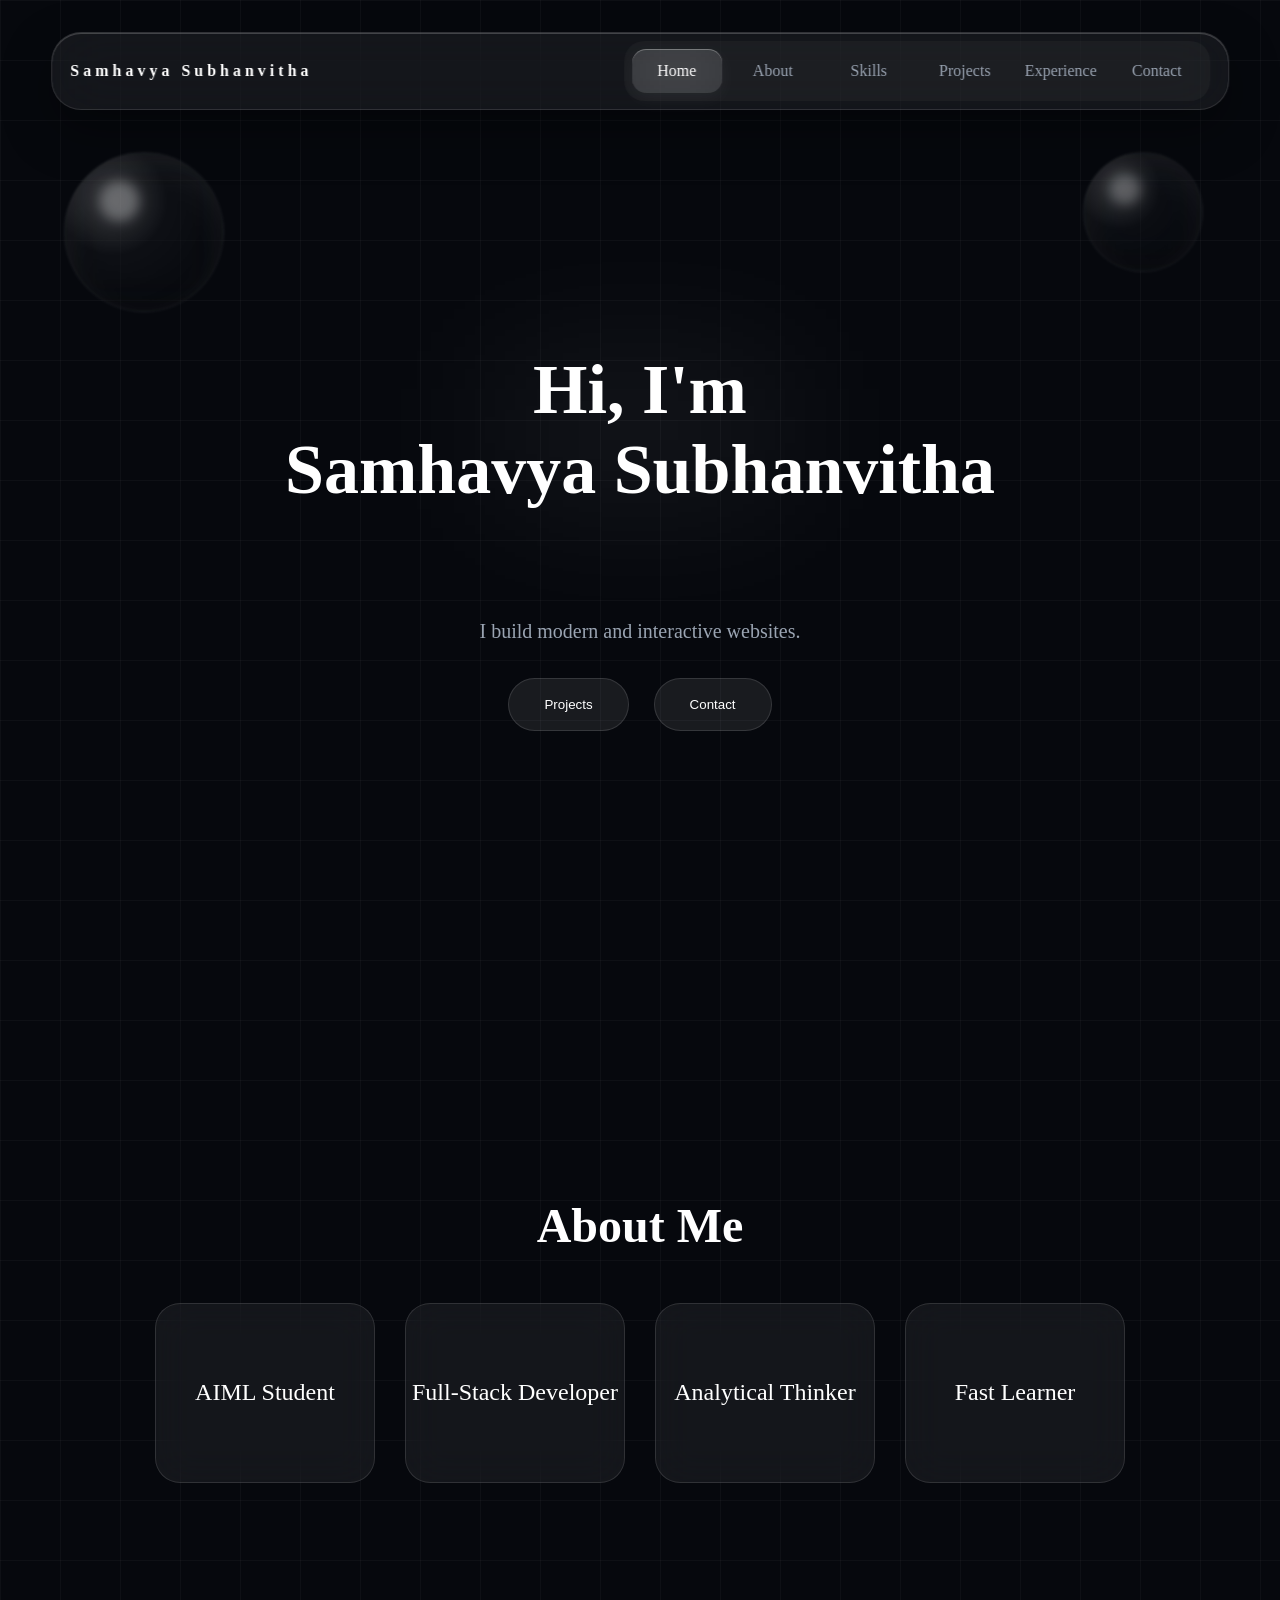
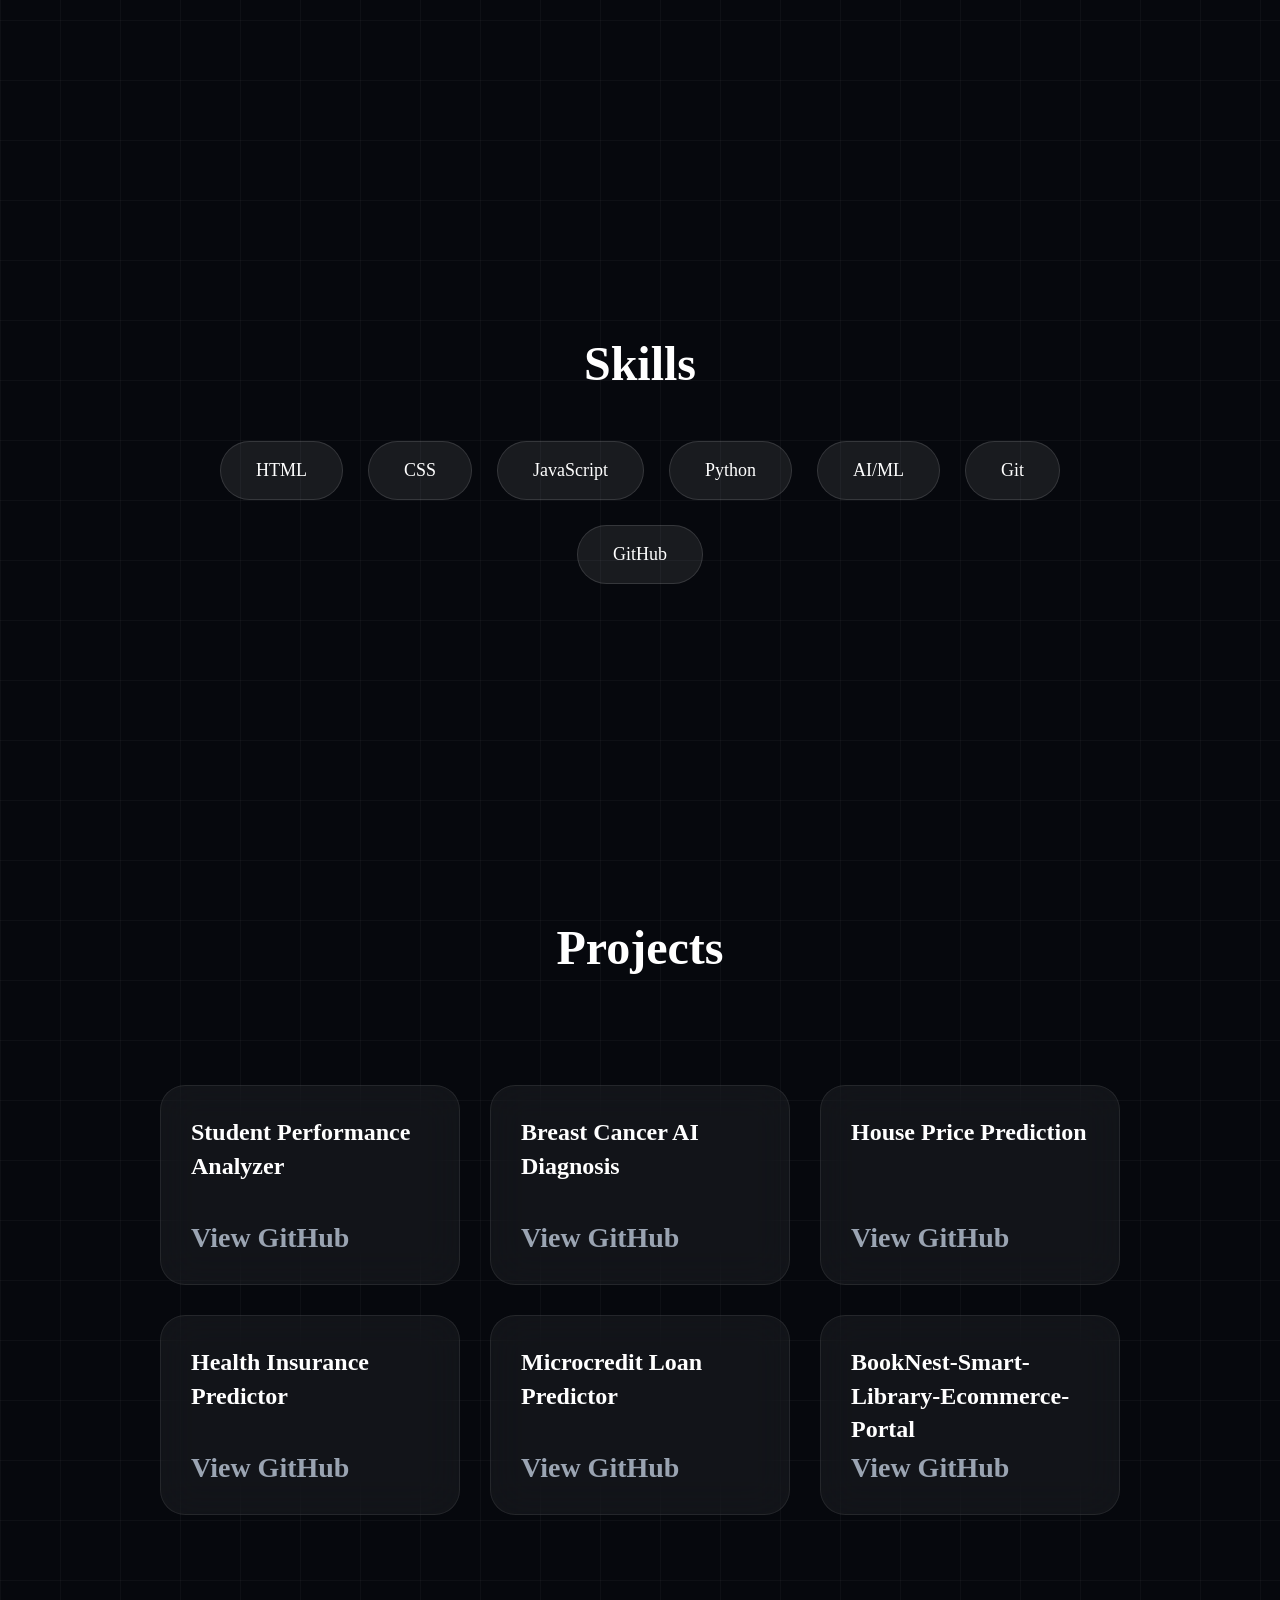
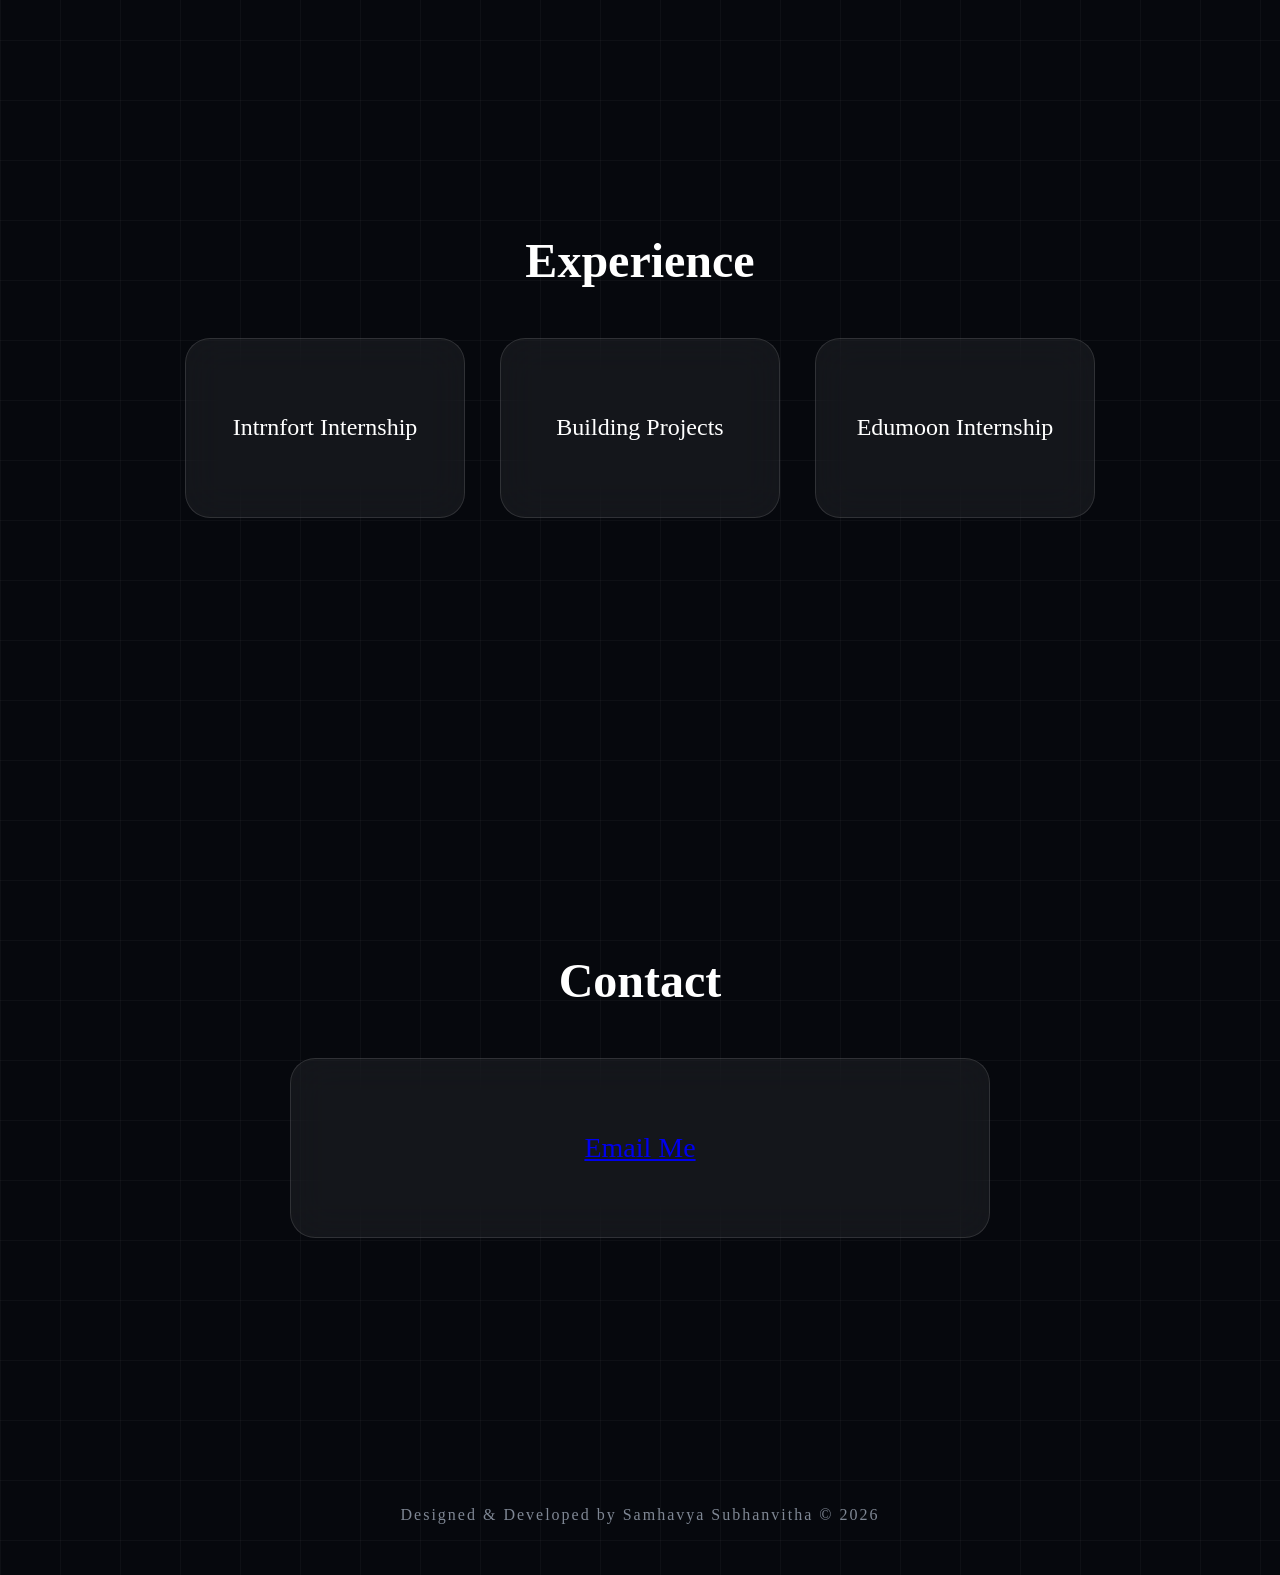
==== index.html @ cde7d488 "Add files via upload" ====
<!DOCTYPE html>
<html lang="en">
  
  <head>
    <meta charset="UTF-8">
    <meta name="viewport" content="width=device-width, initial-scale=1.0">
    <title>
      Samhavya Portfolio
    </title>
    <link href="https://fonts.googleapis.com/css2?family=Inter:wght@400;500;600;700&display=swap"
    rel="stylesheet">
    <link rel="stylesheet" href="style.css">
  </head>
  
  <body>
    <nav class="nav">
      <div class="logo">
        Samhavya Subhanvitha
      </div>
      <div class="nav-menu">
        <div class="indicator">
        </div>
        <a class="nav-item active" href="#home">
          Home
        </a>
        <a class="nav-item" href="#about">
          About
        </a>
        <a class="nav-item" href="#skills">
          Skills
        </a>
        <a class="nav-item" href="#projects">
          Projects
        </a>
        <a class="nav-item" href="#experience">
          Experience
        </a>
        <a class="nav-item" href="#contact">
          Contact
        </a>
      </div>
    </nav>
    <main>

<!--Home-->
      <section id="home" class="home">
        <div class="bubble bubble1">
        </div>
        <div class="bubble bubble2">
        </div>
        <div class="bubble bubble3">
        </div>
        <div class="hero">
          <h1>
            Hi, I'm
            <br>
            Samhavya Subhanvitha
          </h1>
          <h2 class="typing">
          </h2>
          <p>
            I build modern and interactive websites.
          </p>
          <div class="hero-buttons">
            <button id="projectBtn">
              <a href="projects.html" style="color: white; text-decoration: none;">Projects</a>
            </button>
            <button id="contactBtn">
              <a href="contact.html" style="color:white; text-decoration: none;">Contact</a>
            </button>
          </div>
        </div>
        <div class="hero-right">
        </div>
        </div>
      </section>

<!--About-->
      <section id="about">
          <h1>
            About Me
          </h1>
          <div class="about-container">
            <div class="glass-item about-box">
                AIML Student
            </div>
            <div class="glass-item about-box">
                Full-Stack Developer
            </div>
            <div class="glass-item about-box">
                Analytical Thinker
            </div>
            <div class="glass-item about-box">
                Fast Learner
            </div>
          </div>
        <div class="about-card">
        </div>
      </section>

<!--Skills-->
      <section id="skills">
        <h1>
          Skills
        </h1>
        <div class="skills-box">
          <div class="skill">
            HTML
          </div>
          <div class="skill">
            CSS
          </div>
          <div class="skill">
            JavaScript
          </div>
          <div class="skill">
            Python
          </div>
          <div class="skill">
            AI/ML
          </div>
          <div class="skill">
            Git
          </div>
          <div class="skill">
            GitHub
          </div>
        </div>
      </section>

<!--Projects-->
      <section id="projects">
        <h1>Projects</h1>
        <div class="project-container">
          <div class="project-card">
            <h3> Student Performance Analyzer</h3>
            <a href="https://github.com/SamhavyaSubhanvitha/Student_Performance_Analyzer" target="_blank">View GitHub </a>
          </div>
          <div class="project-card">
            <h3> Breast Cancer AI Diagnosis</h3>
            <a href="https://github.com/SamhavyaSubhanvitha/breast-cancer-ai-diagnosis" target="_blank">View GitHub </a>
          </div>
          <div class="project-card">
            <h3> House Price Prediction</h3>
            <a href="https://github.com/SamhavyaSubhanvitha/House-price-prediction" target="_blank">View GitHub </a>
          </div>
          <div class="project-card">
            <h3> Health Insurance Predictor</h3>
            <a href="https://github.com/SamhavyaSubhanvitha/health_inurance_predictor" target="_blank">View GitHub </a>
          </div>
          <div class="project-card">
            <h3> Microcredit Loan Predictor</h3>
            <a href="https://github.com/SamhavyaSubhanvitha/Microcredit-Loan-Repayment-Prediction-Using-Machine-Learning" target="_blank">View GitHub </a>
          </div>
          <div class="project-card">
            <h3> BookNest-Smart-Library-Ecommerce-Portal</h3>
            <a href="https://github.com/SamhavyaSubhanvitha/BookNest-Smart-Library-Ecommerce-Portal" target="_blank">View GitHub</a>
          </div>
        </div>
      </section>

<!--Experience-->
      <section id="experience">
        <h1>
          Experience
        </h1>
        <div class="experience-container">
          <div class="glass-item exp-card">
            Intrnfort Internship
          </div>
          <div class="glass-item exp-card">
            Building Projects
          </div>
          <div class="glass-item exp-card">
            Edumoon Internship
          </div>
        </div>
      </section>

<!--Contact-->
      <section id="contact">
        <h1>
          Contact
        </h1>
        <div class="glass-item contact-card">
            <a href="mailto:samhavya10@gmail.com">Email Me</a>
        </div>
        </section>

<!--Footer-->
        <footer>
          <p>
            Designed & Developed by Samhavya Subhanvitha © 2026
          </p>
        </footer>
    </main>
    <script src="auth.js">
    </script>
  </body>

</html>
---- style.css ----
* {
  margin:0;
  padding:0;
  box-sizing:border-box;
}
:root {
  --bg:#06080d;
  --glass:rgba(255,255,255,.08);
  --glass-border:rgba(255,255,255,.14);
  --text:#ffffff;
  --muted:#9aa4b2;
}
body {
  background:linear-gradient(
rgba(255,255,255,.03) 1px,transparent 1px
),linear-gradient(
90deg,rgba(255,255,255,.03) 1px,transparent 1px
),#06080d;
  background-size:60px 60px;
  padding-top: 80px;
}
.home {
  min-height:100vh;
  display:flex;
  flex-direction:column;
  justify-content:center;
  align-items:center;
  padding-top:120px;
}
/* =========================
   FLOATING WATER BUBBLES
========================= */

.bubble {
  position:absolute;
  opacity:55;
  border-radius:50%;
  filter:blur(1px);
  backdrop-filter:blur(20px);
  background:radial-gradient(
        circle at 30% 30%,rgba(255,255,255,.45),rgba(255,255,255,.08) 35%,rgba(255,255,255,.03) 70%
    );
  border:1px solid rgba(255,255,255,.15);
  box-shadow:inset 0 10px 30px rgba(255,255,255,.15),inset 0 -10px 20px rgba(0,0,0,.35),0 0 50px rgba(255,255,255,.03);
}
.bubble::before {
  content:"";
  position:absolute;
  width:25%;
  height:25%;
  top:18%;
  left:22%;
  border-radius:50%;
  background:rgba(255,255,255,.8);
  filter:blur(6px);
}
.bubble1 {
  width:160px;
  height:160px;
  top:8%;
  left:5%;
  opacity:.45;
}
.bubble2 {
  width:120px;
  height:120px;
  top:8%;
  right:6%;
  opacity:.4;
}
.bubble3 {
  display:none;
}
@keyframes float1 {
  0%,100% {
  transform:translate(0,0) scale(1);
}
25% {
  transform:translate(80px,-40px) scale(1.08);
}
50% {
  transform:translate(40px,70px) scale(.95);
}
75% {
  transform:translate(-30px,20px) scale(1.05);
}
}@keyframes float2 {
  0%,100% {
  transform:translate(0,0) scale(1);
}
40% {
  transform:translate(-60px,50px) scale(1.1);
}
70% {
  transform:translate(-10px,-40px) scale(.92);
}
}@keyframes float3 {
  0%,100% {
  transform:translate(-50%,0) scale(1);
}
30% {
  transform:translate(-45%,40px) scale(1.06);
}
60% {
  transform:translate(-55%,-30px) scale(.95);
}
90% {
  transform:translate(-48%,20px) scale(1.08);
}
}/* =========================
      NAVBAR
========================= */

.nav {
  position:fixed;
  top:32px;
  left:50%;
  transform:translateX(-50%);
  width:min(1200px,92vw);
  height:78px;
  display:flex;
  align-items:center;
  justify-content:space-between;
  padding:0 18px;
  border-radius:30px;
  background:rgba(255,255,255,.06);
  backdrop-filter:blur(30px);
  border:1px solid rgba(255,255,255,.12);
  box-shadow:inset 0 1px 0 rgba(255,255,255,.2),0 20px 50px rgba(0,0,0,.35);
  z-index:1000;
}
.logo {
  color:white;
  font-weight:700;
  letter-spacing:4px;
}
.nav-menu {
  position:relative;
  display:flex;
  gap:6px;
  padding:8px;
  border-radius:20px;
  background:rgba(255,255,255,.03);
}
.indicator {
  position:absolute;
  left:8px;
  top:8px;
  width:90px;
  height:44px;
  border-radius:14px;
  background:rgba(255,255,255,.12);
  backdrop-filter:blur(30px);
  transition:all .55s cubic-bezier(.22,1,.36,1);
  box-shadow:inset 0 1px 0 rgba(255,255,255,.3),0 5px 20px rgba(255,255,255,.05);
}
.nav-item {
  width:90px;
  height:44px;
  position:relative;
  z-index:2;
  color:var(--muted);
  text-decoration:none;
  display:flex;
  justify-content:center;
  align-items:center;
  border-radius:14px;
  transition:.35s cubic-bezier(.22,1,.36,1);
}
.nav-item:hover {
  color:white;
  transform:translateY(-3px);
}
.nav-item.active {
  color:white;
}
.cta {
  height:50px;
  padding:0 22px;
  border:none;
  border-radius:14px;
  color:white;
  cursor:pointer;
  background:rgba(255,255,255,.08);
  border:1px solid rgba(255,255,255,.15);
  backdrop-filter:blur(20px);
  transition:.35s;
}
.cta:hover {
  transform:translateY(-3px);
  background:rgba(255,255,255,.15);
}
html {
  scroll-behavior:smooth;
}
main {
  width:100%;
}
section {
  min-height:80vh;
  padding:100px;
  display:flex;
  flex-direction:column;
  justify-content:center;
  align-items:center;
}
section h1 {
  font-size:48px;
  color:white;
  margin-bottom:50px;
}
.skills-box {
  display:flex;
  justify-content:center;
  flex-wrap:wrap;
  gap:25px;
  width:900px;
}
.skill {
  padding:18px 35px;
  background:rgba(255,255,255,.08);
  border:1px solid rgba(255,255,255,.12);
  border-radius:50px;
  color:white;
  font-size:18px;
  cursor:pointer;
  transition:.3s;
}
.skill:hover {
  transform:translateY(-8px);
  background:rgba(255,255,255,.12);
}
.hidden {
  opacity:0;
  transform:translateY(80px);
  transition:all .8s ease;
}
.show {
  opacity:1;
  transform:translateY(0);
}
.hero {
  width:100%;
  display:flex;
  flex-direction:column;
  justify-content:center;
  align-items:center;
  text-align:center;
  z-index:5;
}
.hero h1 {
  font-size:70px;
  font-weight:800;
  color:white;
  position:relative;
  display:inline-block;
}
.hero h1::after {
  content:"";
  position:absolute;
  width:300px;
  height:120px;
  background:rgba(255,255,255,.08);
  filter:blur(80px);
  top:20px;
  left:50%;
  transform:translateX(-50%);
  z-index:-1;
}
.hero h2 {
  margin:30px 0 10px;
  font-size:28px;
  color:#cfd6de;
}
.hero p {
  font-size:20px;
  margin-top:20px;
  color:#9aa4b2;
}
.hero-buttons {
  display:flex;
  gap:25px;
  margin-top:35px;
}
.hero-buttons button {
  padding:18px 35px;
  border:none;
  border-radius:50px;
  background:rgba(255,255,255,.08);
  border:1px solid rgba(255,255,255,.12);
  color:white;
  cursor:pointer;
  transition:.3s;
}
.hero-buttons button:hover {
  transform:translateY(-5px);
  background:rgba(255,255,255,.12);
}
.project-box {
  display:flex;
  justify-content:center;
  gap:35px;
}
.timeline {
  display:flex;
  gap:25px;
}
.timeline-item {
  width:300px;
  padding:35px;
  background:rgba(255,255,255,.06);
  border-radius:30px;
  color:white;
}
.glass-item {
  background:rgba(255,255,255,.06);
  border:1px solid rgba(255,255,255,.12);
  border-radius:25px;
  backdrop-filter:blur(20px);
  transition:all .35s ease;
  cursor:pointer;
  gap: 30px;
}
.glass-item:hover {
  transform:translateY(-10px);
  background:rgba(255,255,255,.1);
  box-shadow:0 15px 35px rgba(255,255,255,.08);
}
.about-container {
  display:flex;
  gap:30px;
  justify-content:center;
  flex-wrap:wrap;
}
.about-box {
  width:220px;
  height:180px;
  display:flex;
  justify-content:center;
  align-items:center;
  font-size:24px;
  color:white;
}
.project-container {
  display:flex;
  gap:30px;
  justify-content:center;
  flex-wrap: wrap;
  margin-top: 60px;
}
.project-card {
  width:300px;
  height:200px;
  padding: 30px;
  border-radius: 25px;
  background:rgba(255,255,255,.05);
  border:1px solid rgba(255,255,255,.08);
  backdrop-filter:blur(20px);
  display:flex;
  justify-content:space-between;
  flex-direction: column;
  transition: .3s;
  font-size:28px;
  color:white;
}
.project-card:hover{
  transform: translateY(-10px);
  background:rgba(255,255,255,.08);
  box-shadow:0 15px 30px rgba(255,255,255,.08);
}
.project-card h3{
  font-size:24px;
  color:white;
  line-height:1.4;
}
.project-card a{
  text-decoration:none;
  color:#9aa4b2;
  font-weight:600;
}
.project-card a:hover{
  color:white;
}
.experience-container {
  display:flex;
  gap:35px;
  justify-content:center;
}
.exp-card {
  width:280px;
  height:180px;
  display:flex;
  justify-content:center;
  align-items:center;
  font-size:24px;
  color:white;
}
.contact-card {
  width:700px;
  height:180px;
  display:flex;
  justify-content:center;
  align-items:center;
  font-size:28px;
  color:white;
  gap: 30px;
}
footer {
  height:120px;
  display:flex;
  justify-content:center;
  align-items:center;
}
footer p {
  color:#7f8794;
  font-size:16px;
  letter-spacing:2px;
}
.about-card,.project-card,.exp-card {
  transition:.4s ease;
}
.about-card:hover,.project-card:hover,.exp-card:hover {
  transform:translateY(-12px);
  box-shadow:0 0 30px rgba(255,255,255,.15);
}
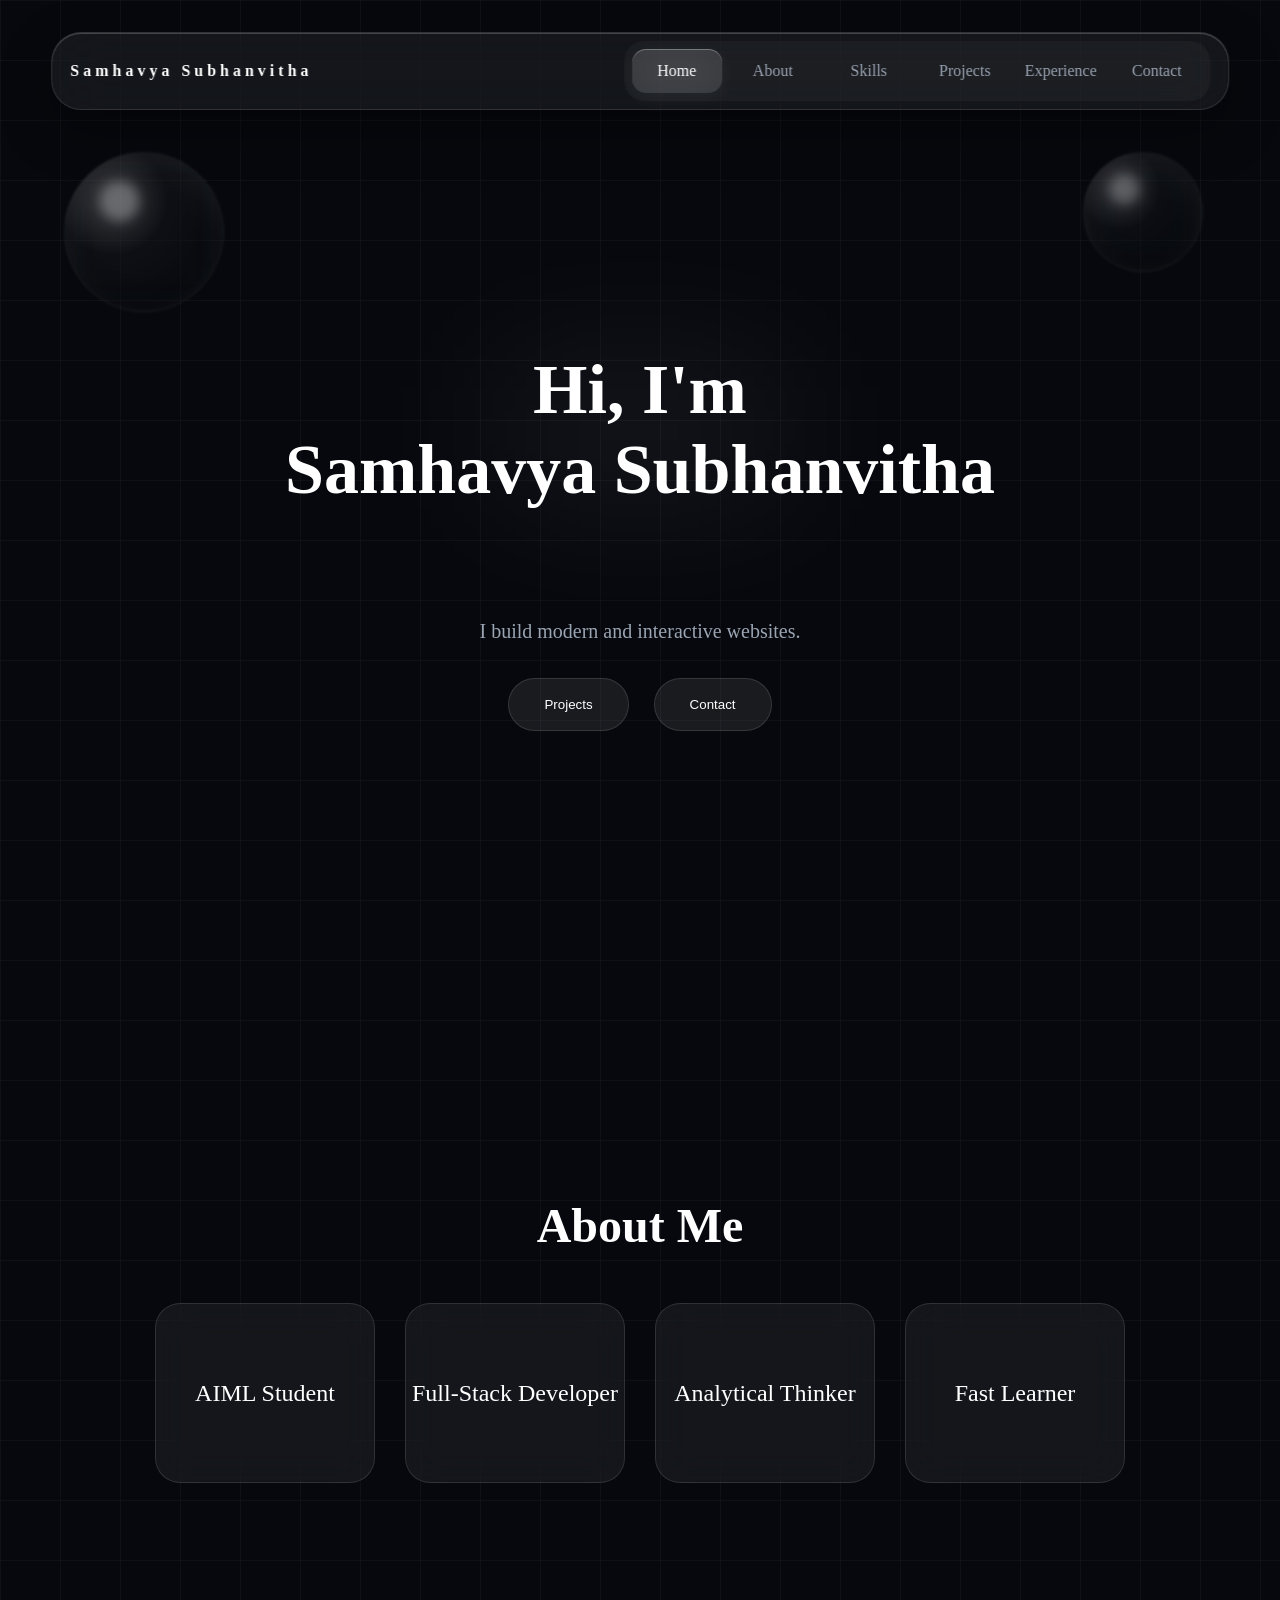
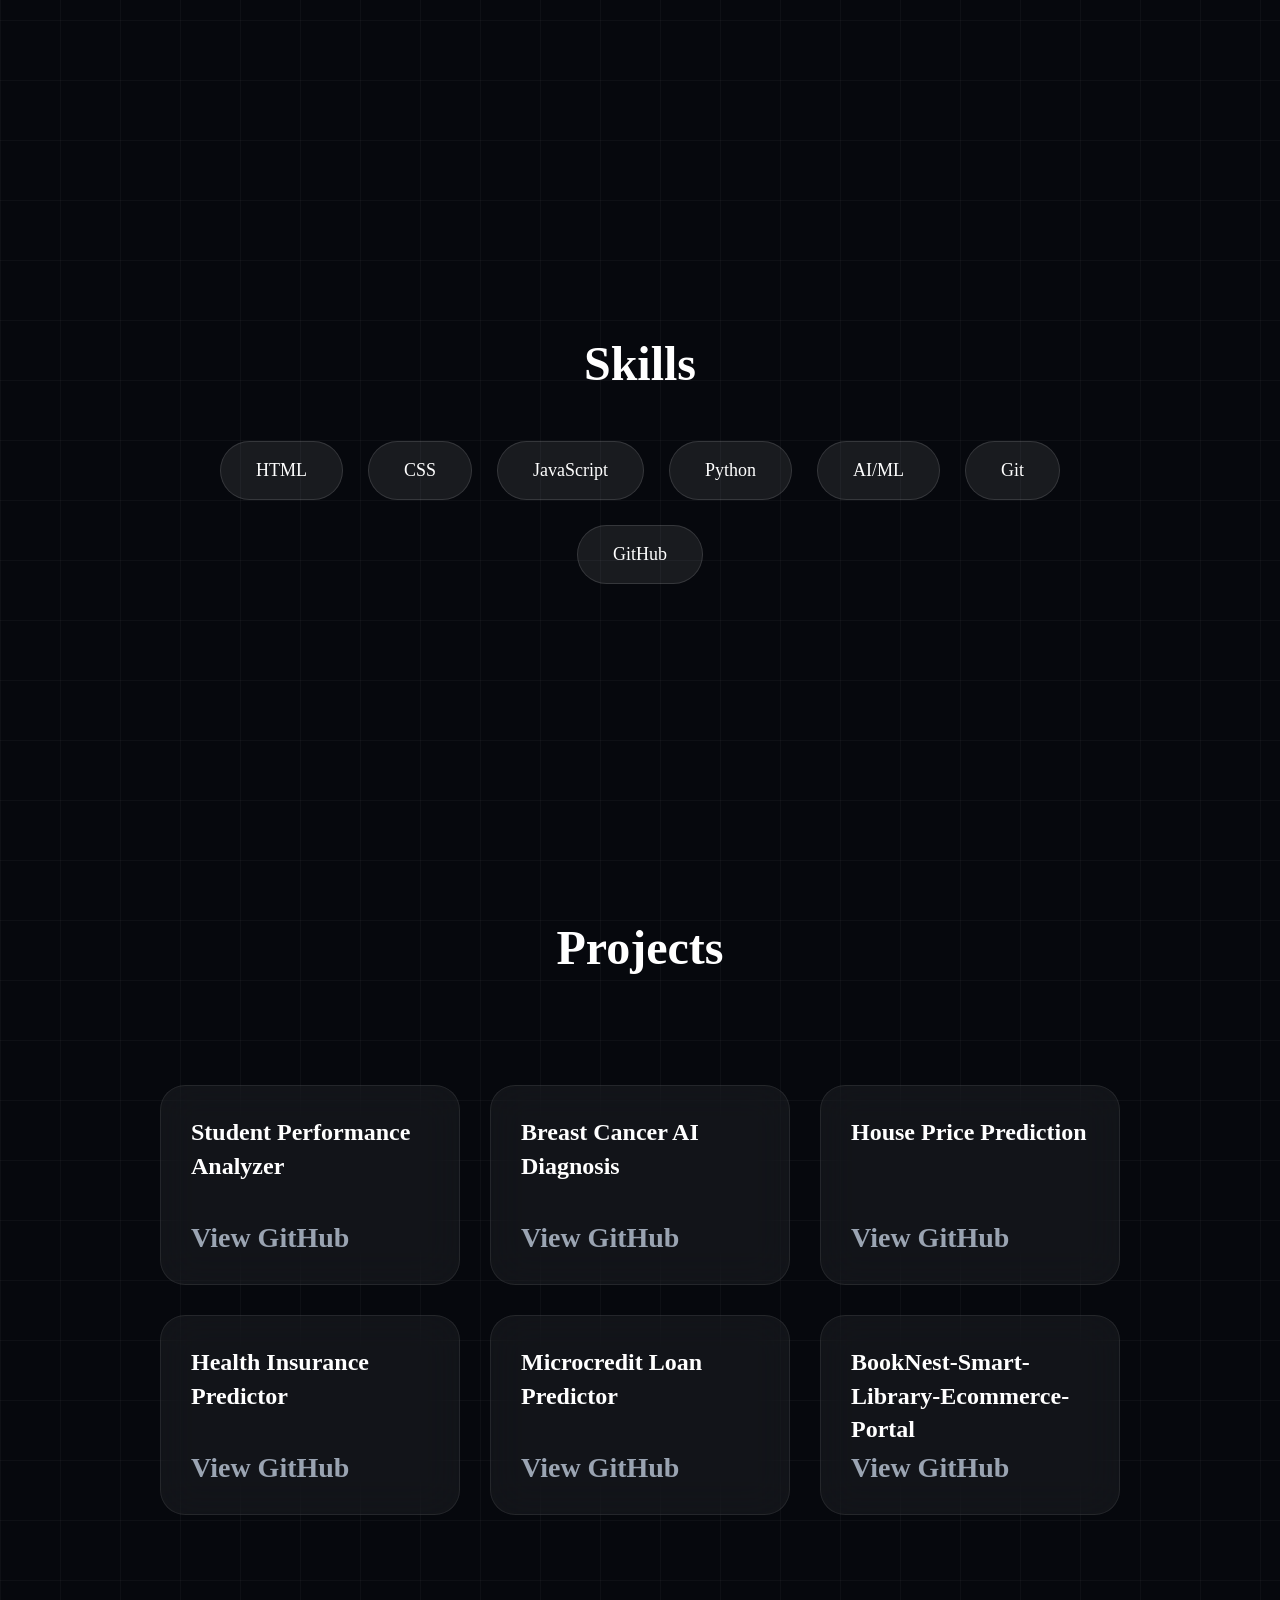
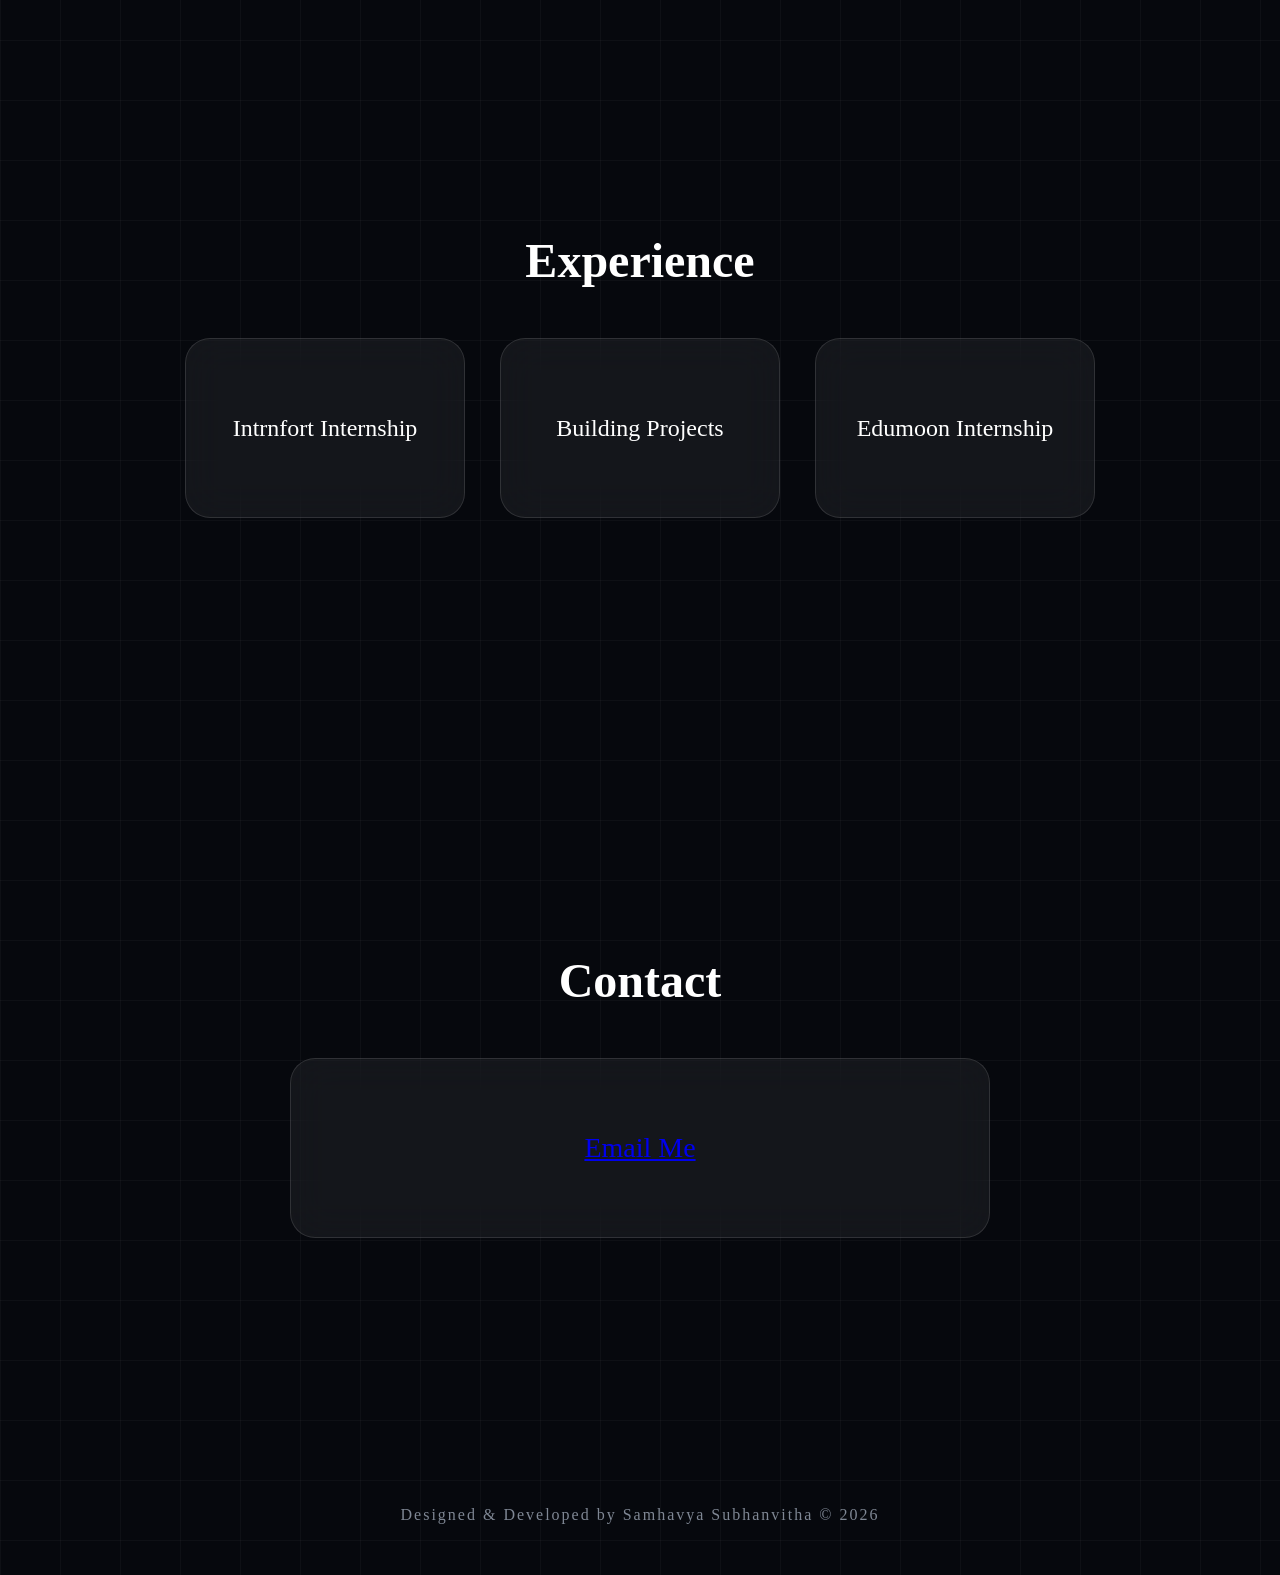
==== commit 749d804a: "Fix HTML formatting and update content" ====
--- a/index.html
+++ b/index.html
@@ -63,10 +63,10 @@
           </p>
           <div class="hero-buttons">
             <button id="projectBtn">
-              <a href="projects.html" style="color: white; text-decoration: none;">Projects</a>
+              <a href="#projects" style="color: white; text-decoration: none;">Projects</a>
             </button>
             <button id="contactBtn">
-              <a href="contact.html" style="color:white; text-decoration: none;">Contact</a>
+              <a href="#contact" style="color:white; text-decoration: none;">Contact</a>
             </button>
           </div>
         </div>
@@ -198,4 +198,4 @@
     </script>
   </body>
 
-</html>+</html>
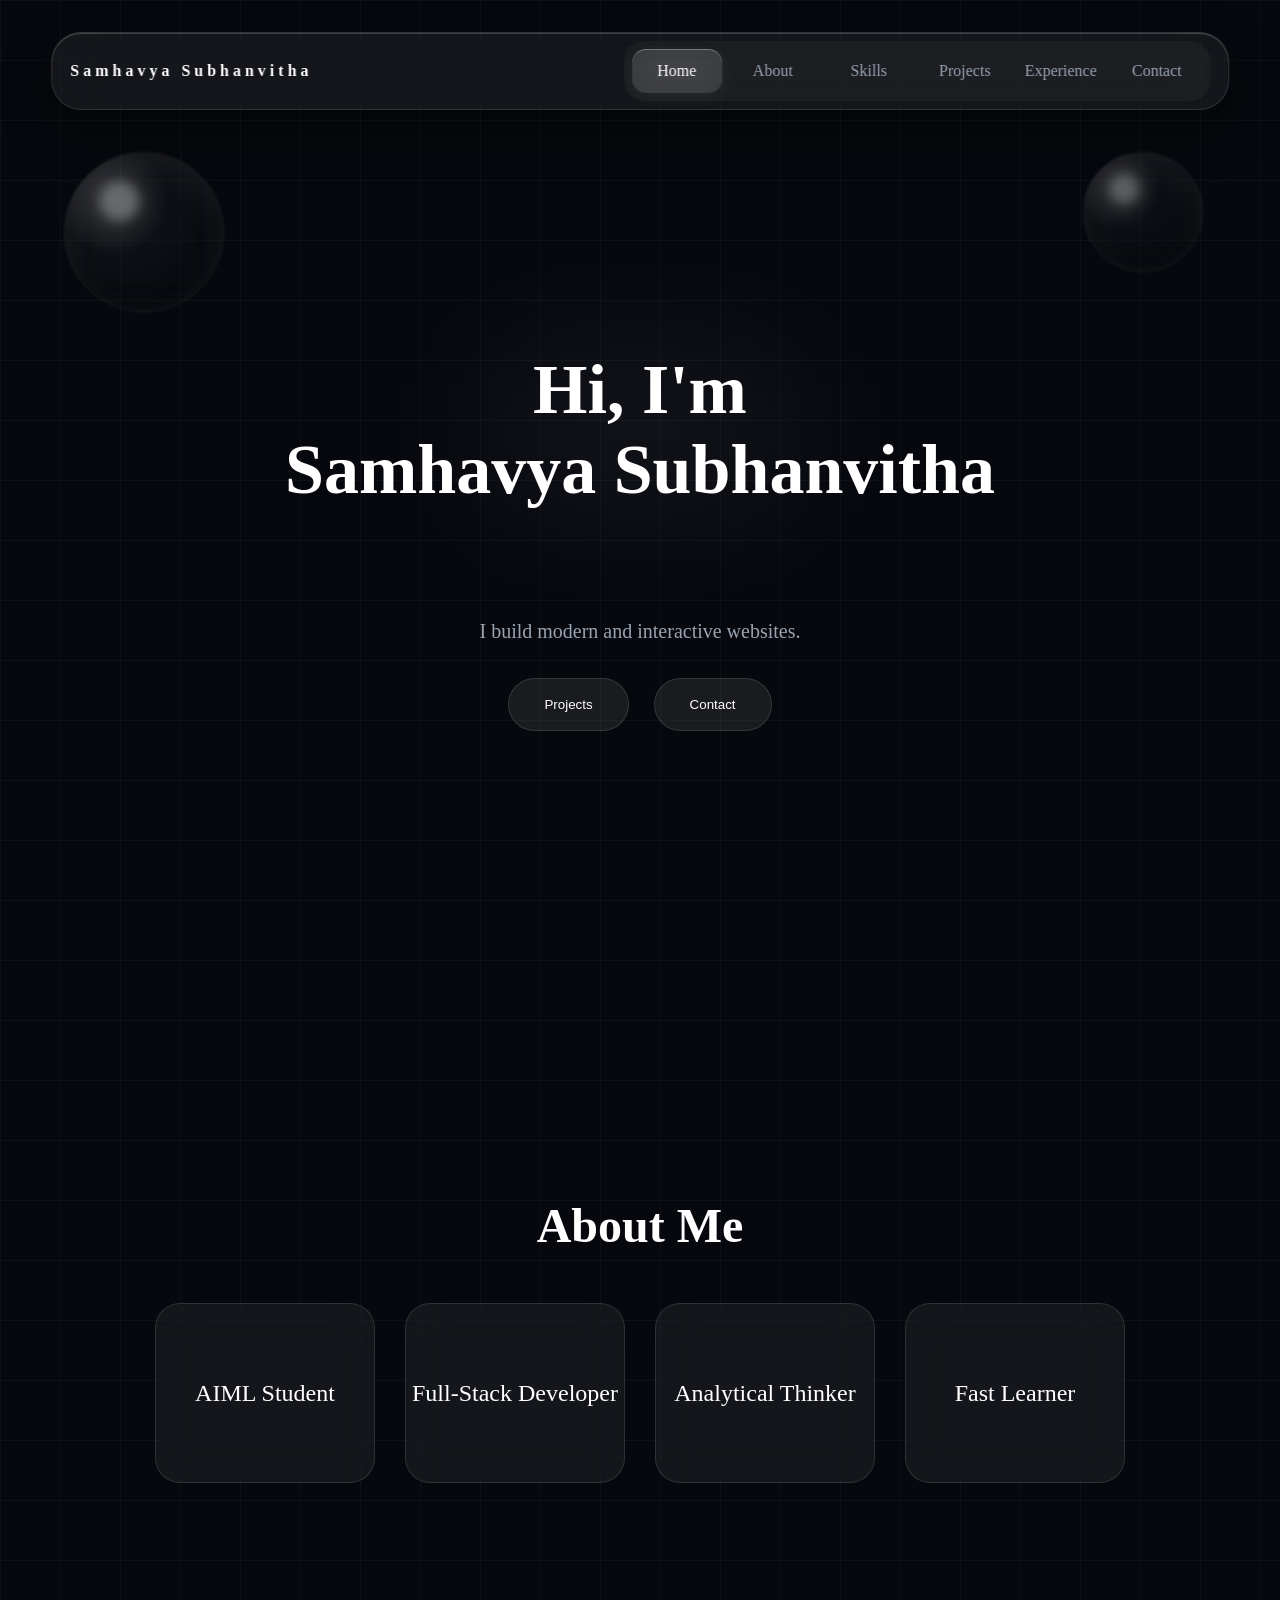
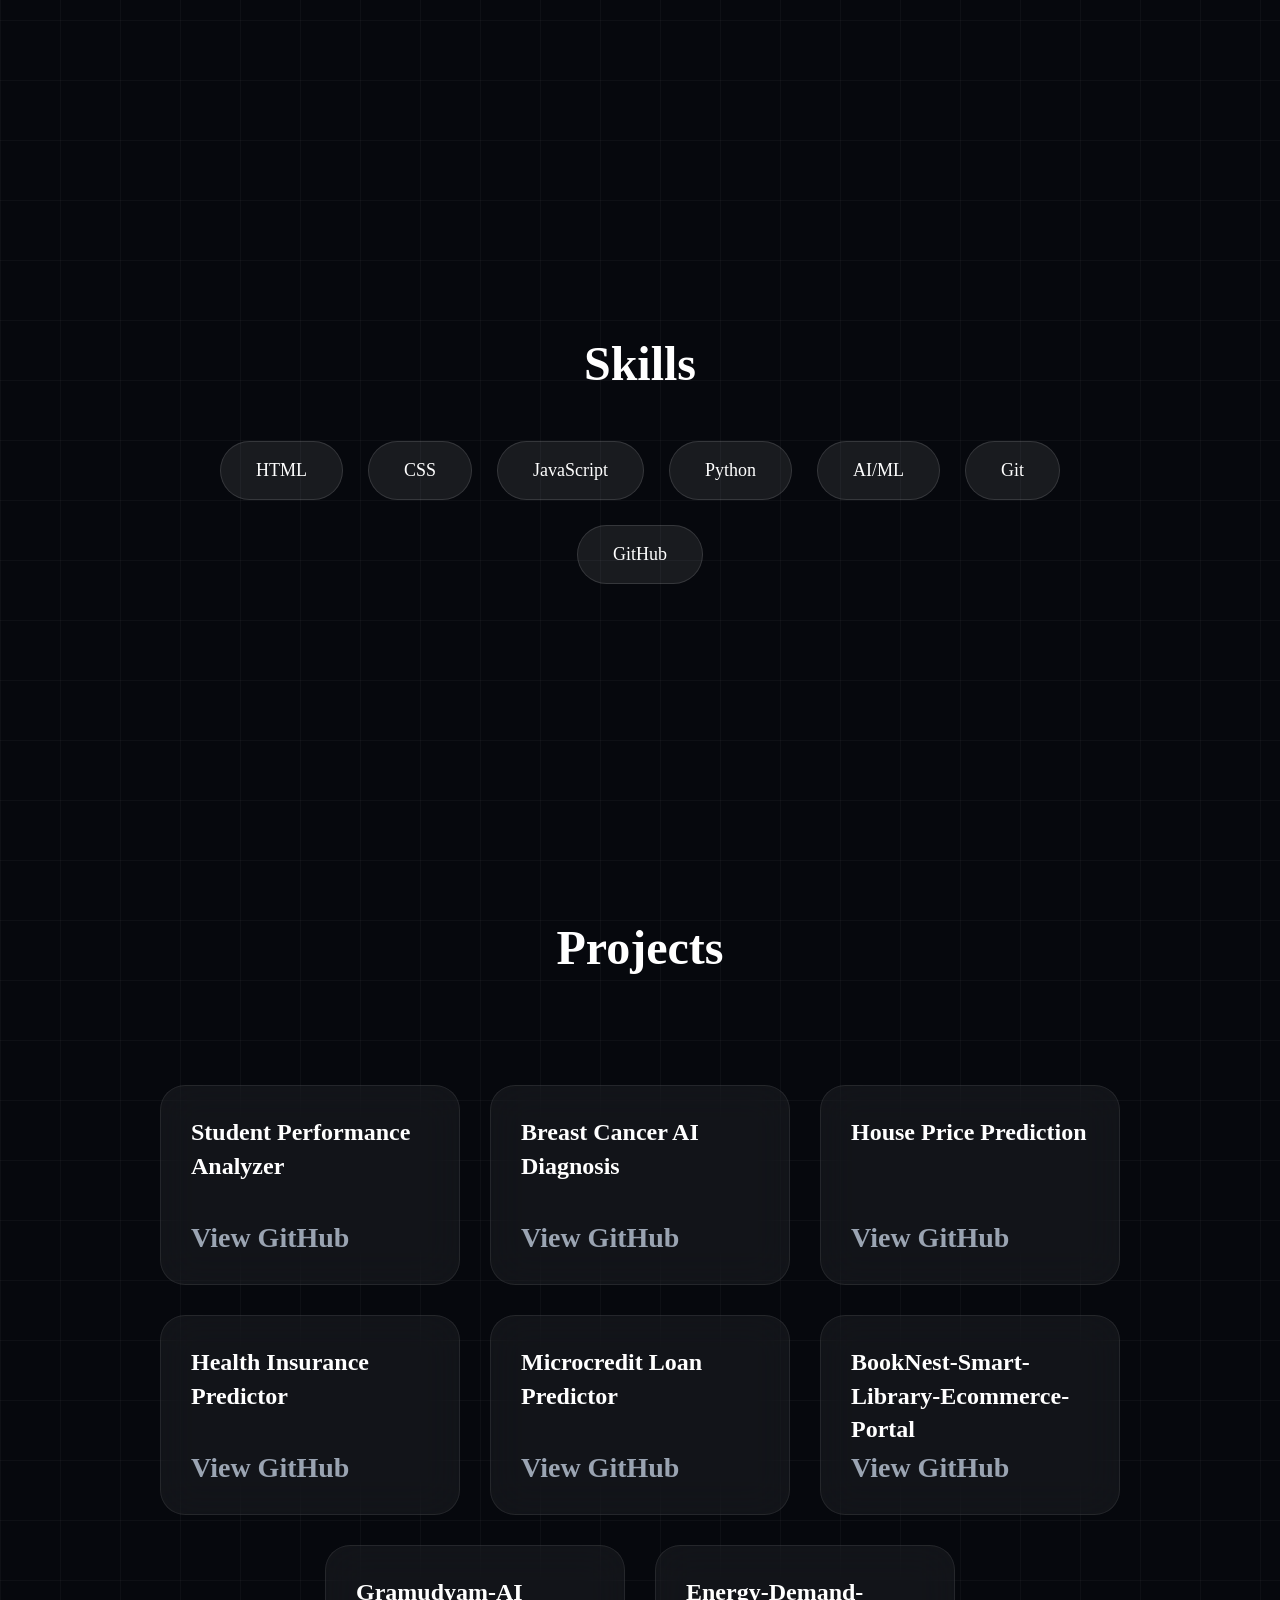
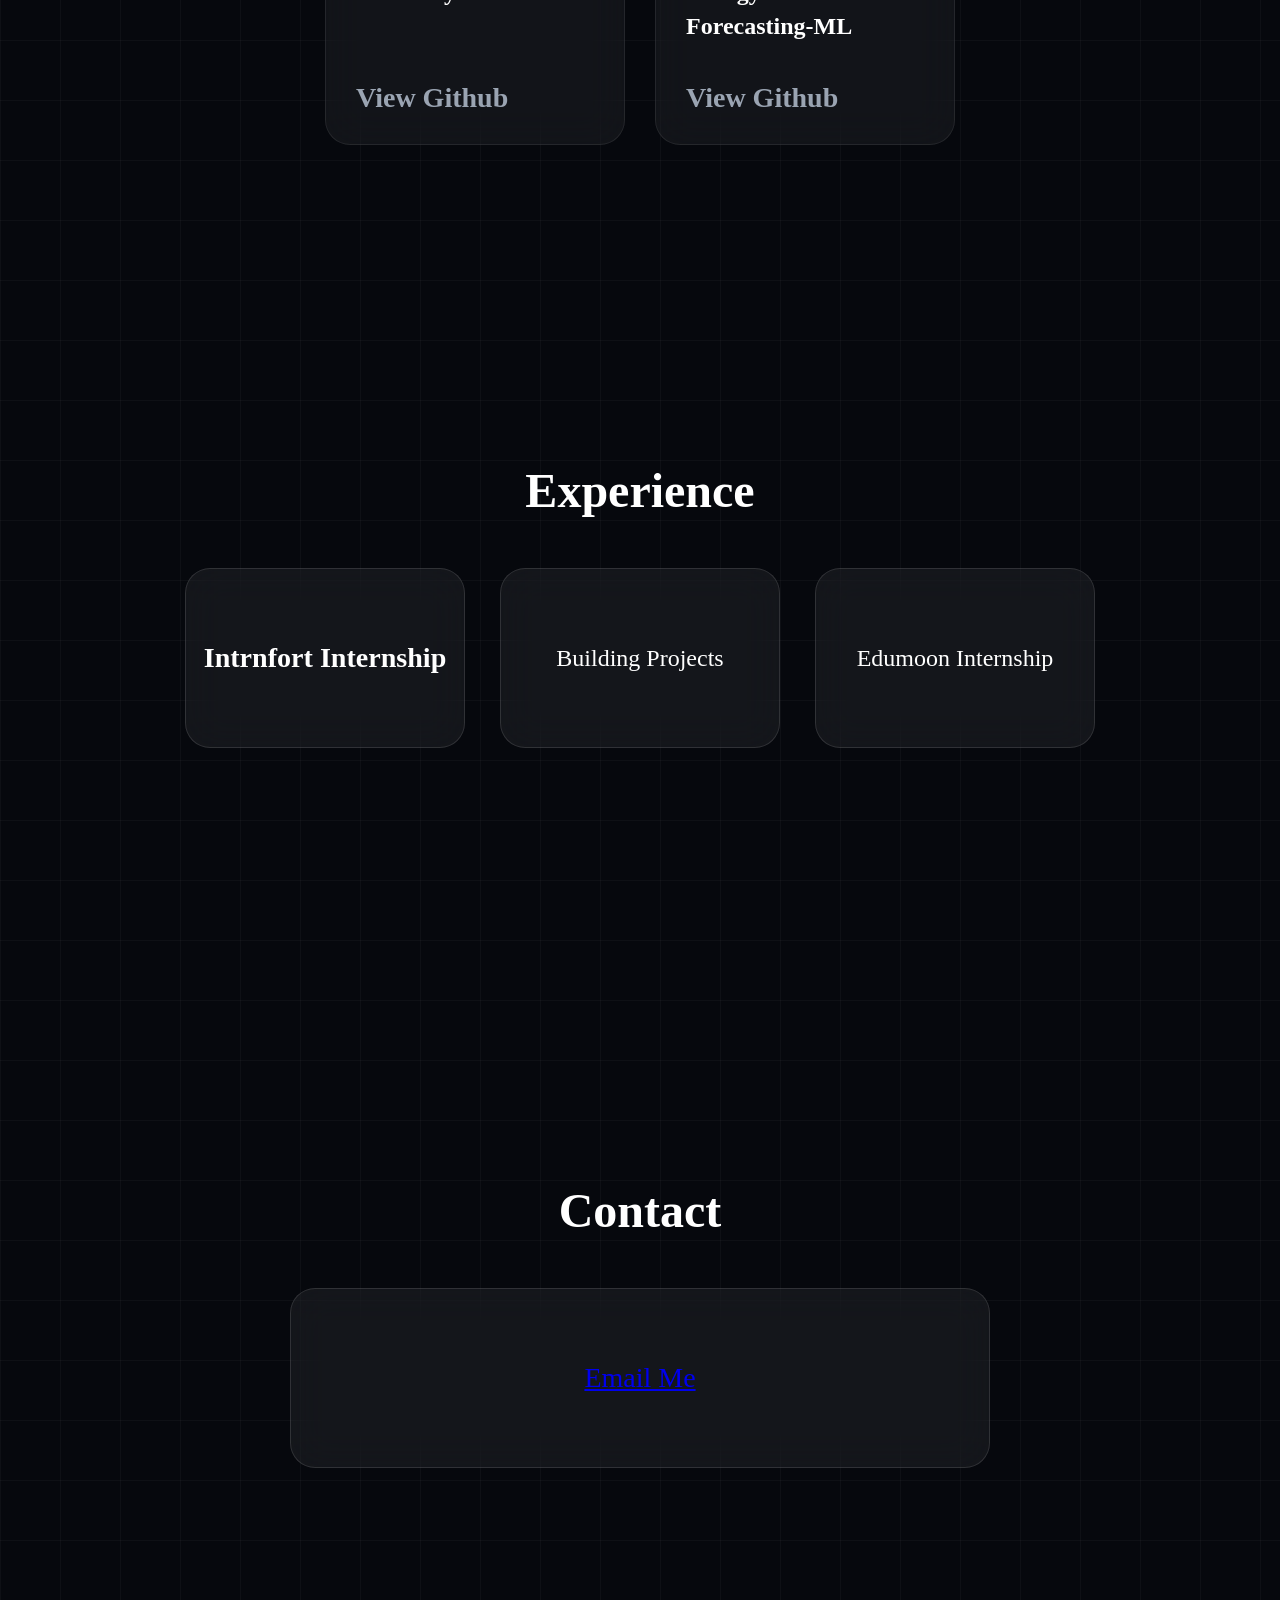
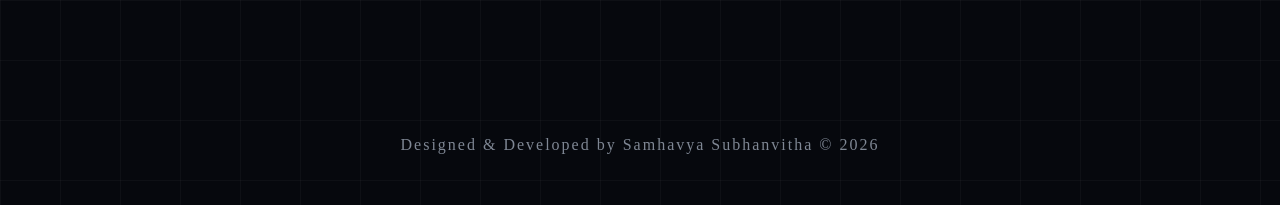
==== commit b0f949d6: "Update index.html" ====
--- a/index.html
+++ b/index.html
@@ -156,6 +156,14 @@
             <h3> BookNest-Smart-Library-Ecommerce-Portal</h3>
             <a href="https://github.com/SamhavyaSubhanvitha/BookNest-Smart-Library-Ecommerce-Portal" target="_blank">View GitHub</a>
           </div>
+          <div class="project-card">
+            <h3> Gramudyam-AI</h3>
+            <a href="https://github.com/SamhavyaSubhanvitha/gramudyam-ai" target="_blank">View Github</a>
+          </div>
+          <div class="project-card">
+            <h3> Energy-Demand-Forecasting-ML</h3>
+            <a href="https://github.com/SamhavyaSubhanvitha/Energy-Demand-Forecasting" target="_blank">View Github</a>
+          </div>
         </div>
       </section>
 
@@ -166,7 +174,8 @@
         </h1>
         <div class="experience-container">
           <div class="glass-item exp-card">
-            Intrnfort Internship
+            <h3>Intrnfort Internship</h3>
+            
           </div>
           <div class="glass-item exp-card">
             Building Projects
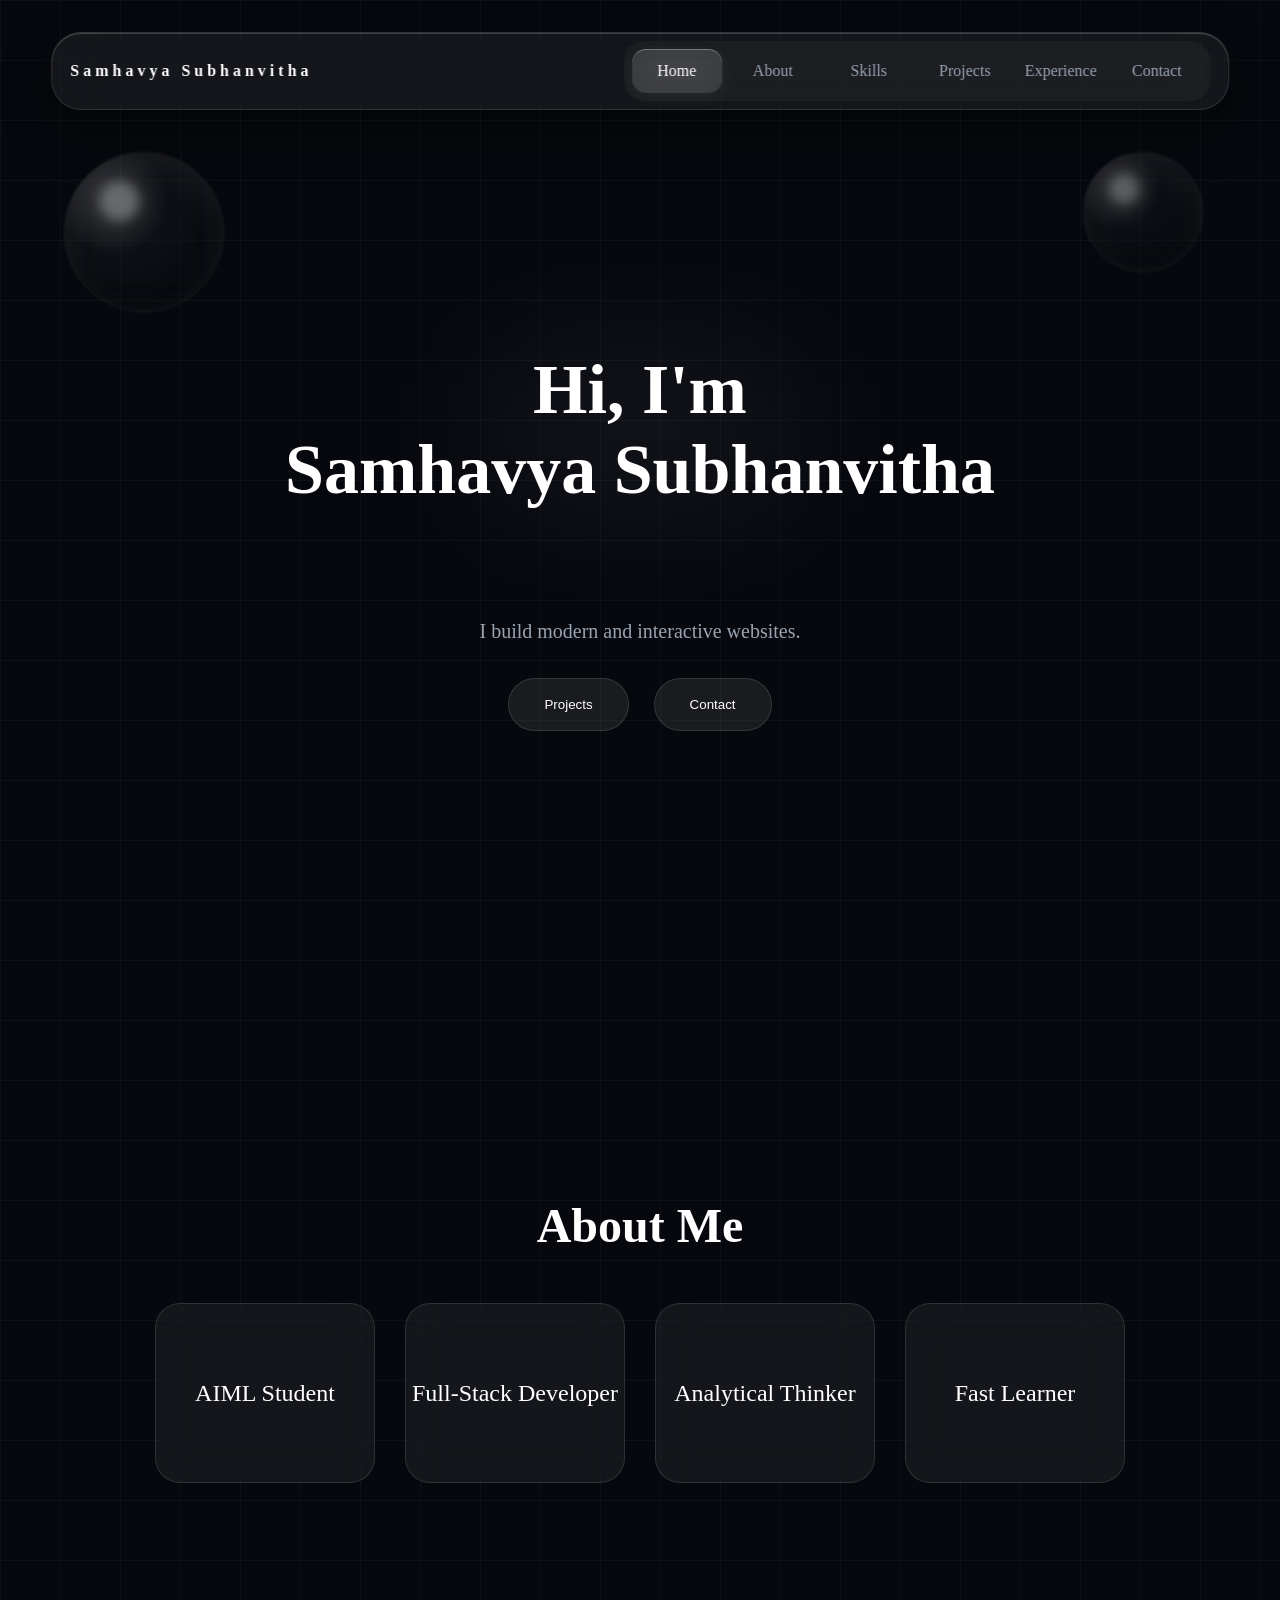
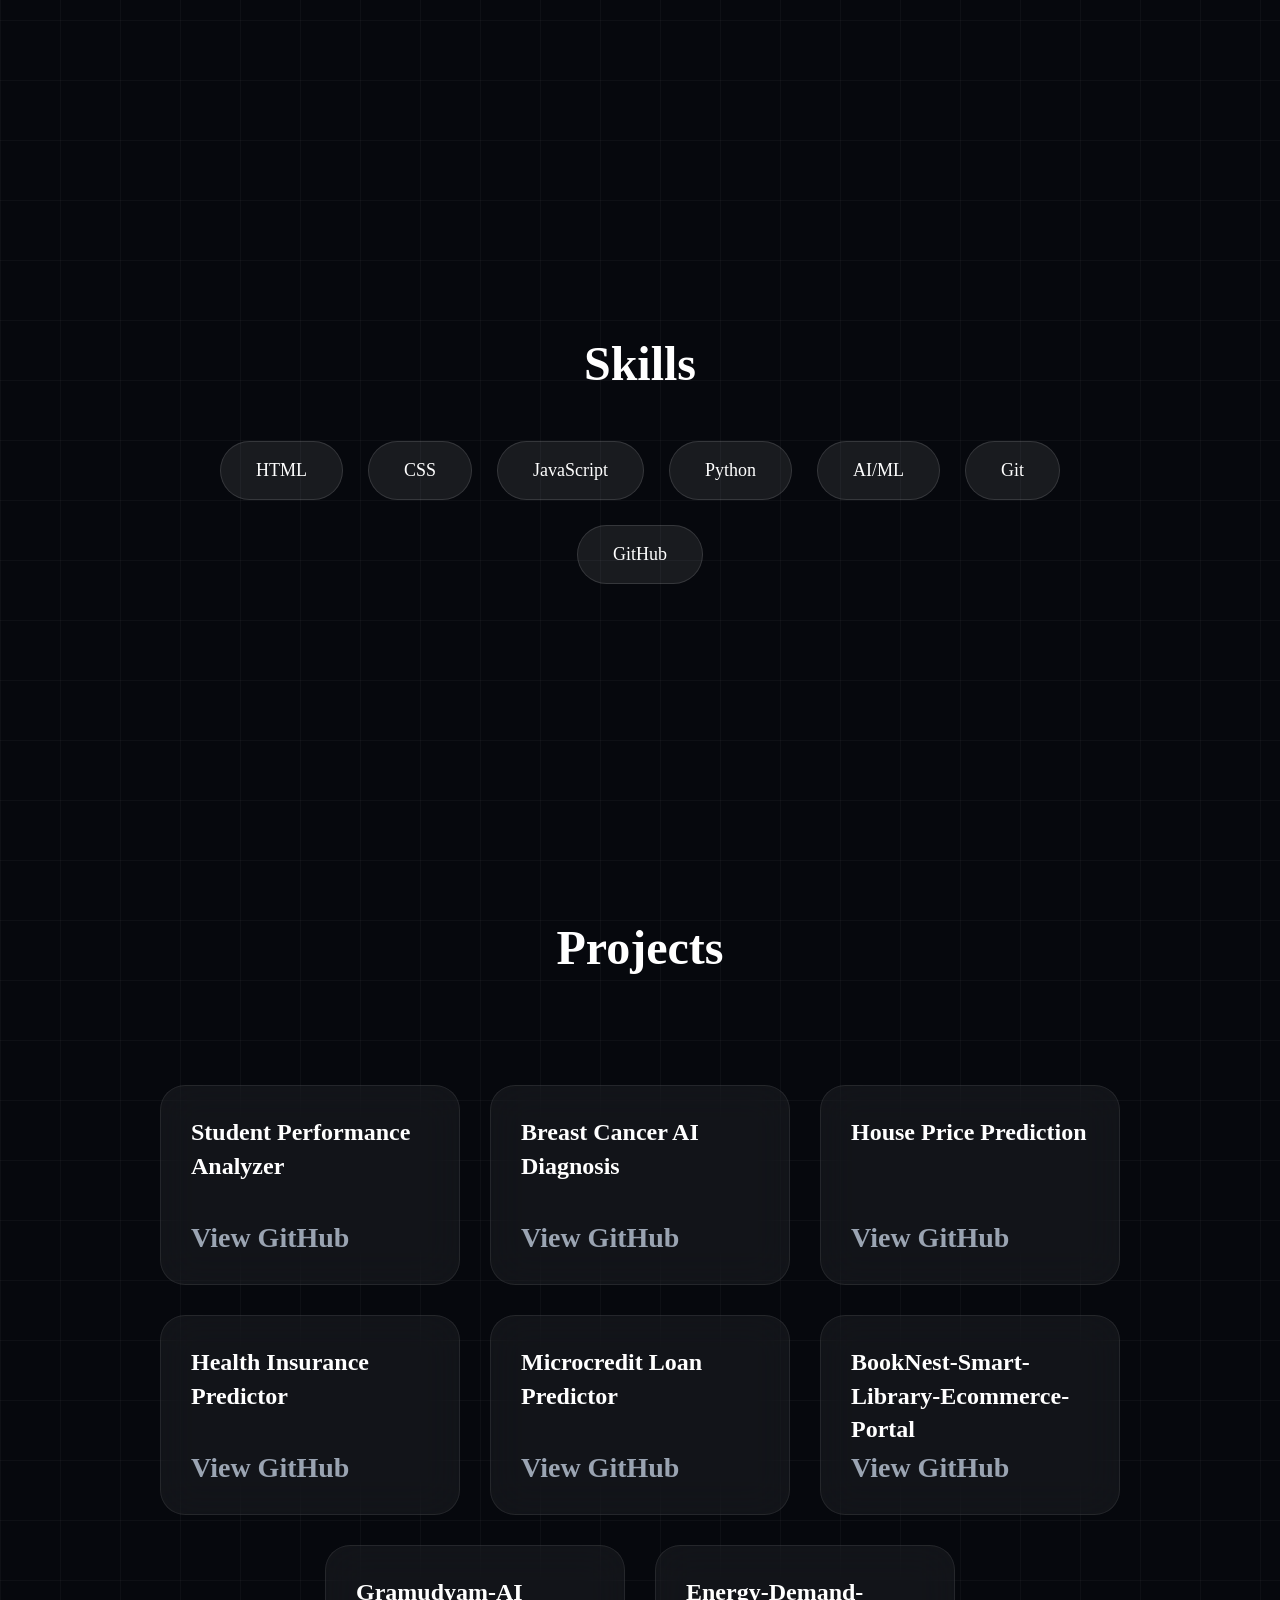
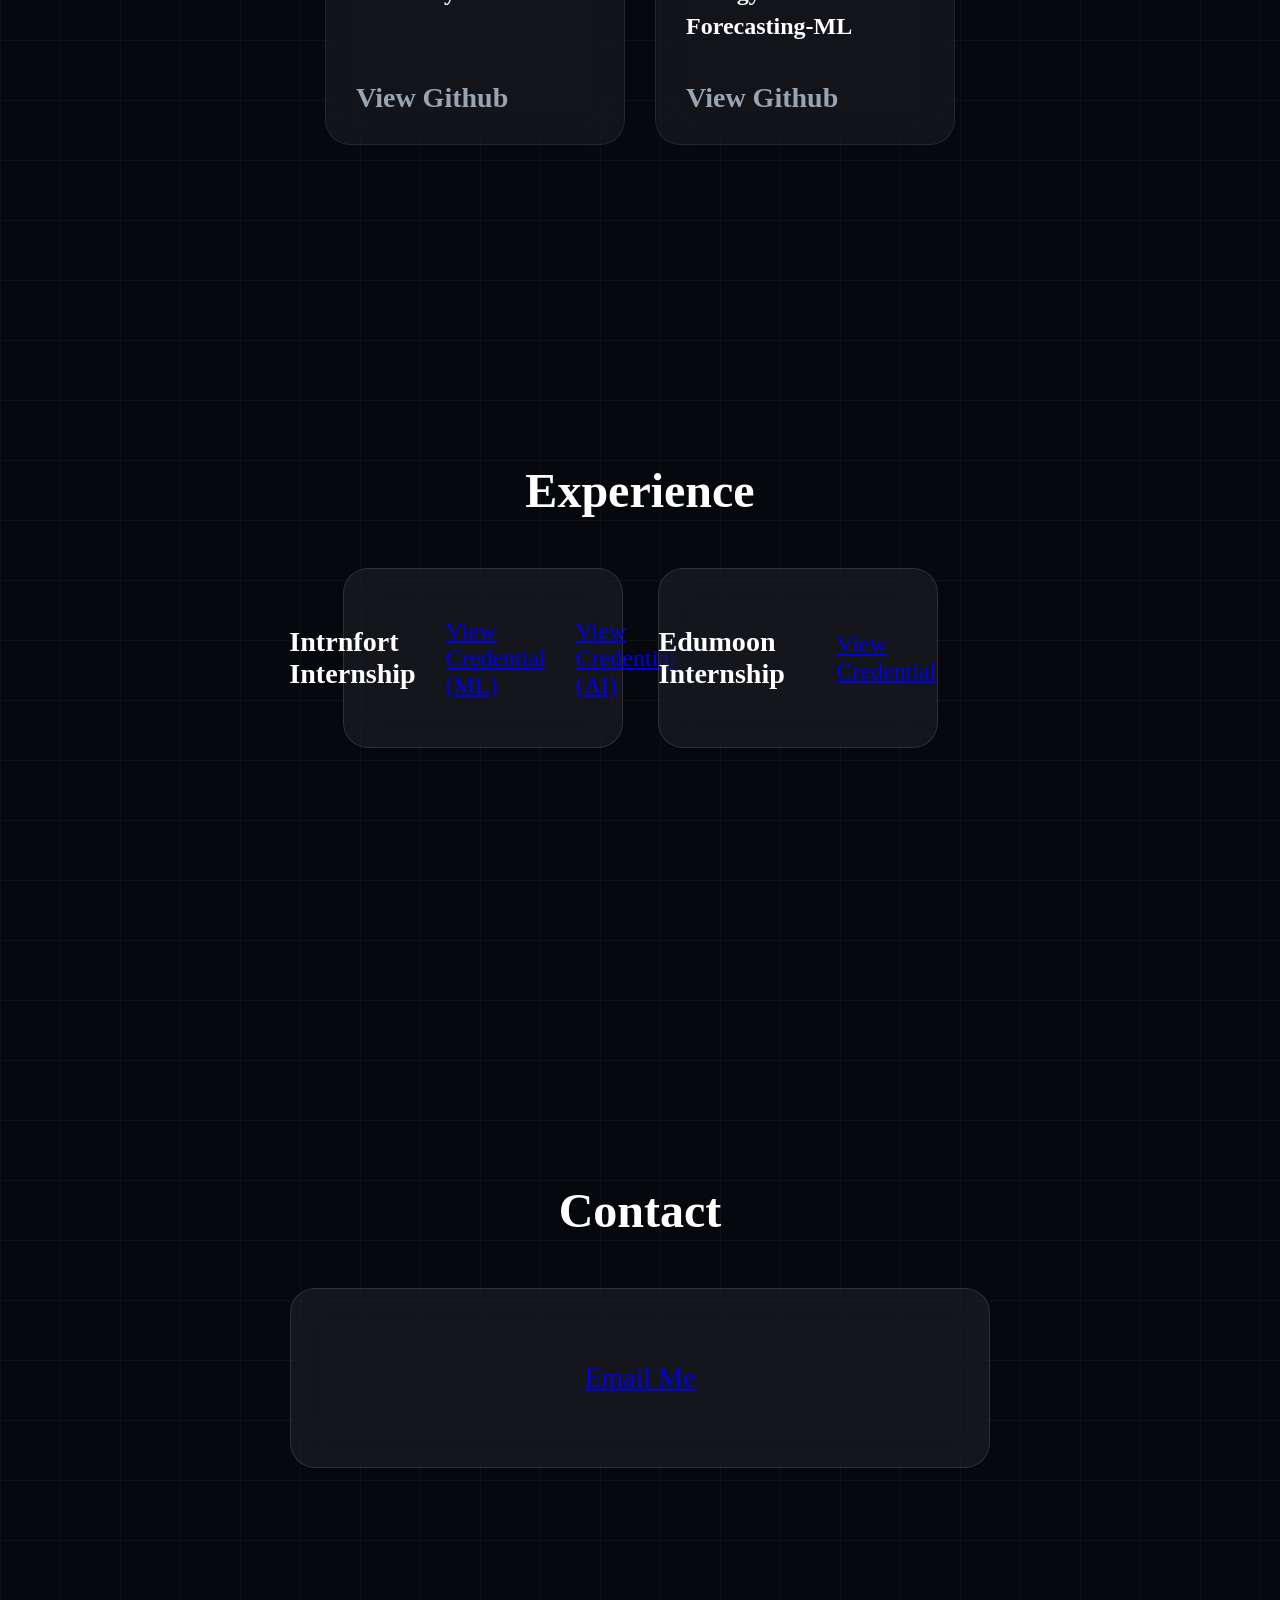
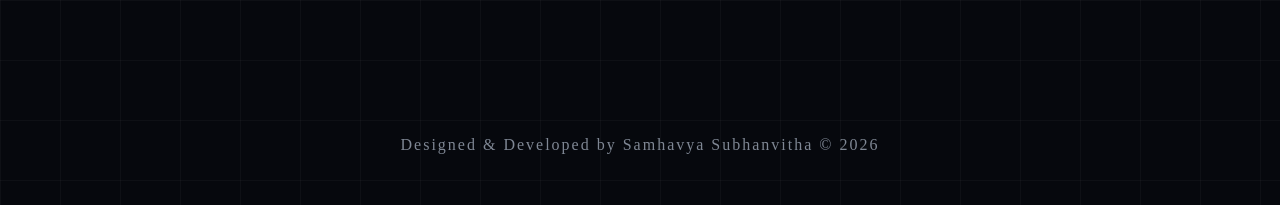
==== commit f14c6c3b: "Update and rename fe/index.html to index.html" ====
--- a/index.html
+++ b/index.html
@@ -175,13 +175,12 @@
         <div class="experience-container">
           <div class="glass-item exp-card">
             <h3>Intrnfort Internship</h3>
-            
+            <a href="pics/Machine_Learning-Samhavya_Subhanvitha.pdf" target="_blank">View Credential (ML)</a>
+            <a href="pics/Artificial_Intelligence_with_Microsoft-Samhavya_Subhanvitha.pdf" target="_blank">View Credential (AI)</a>
           </div>
           <div class="glass-item exp-card">
-            Building Projects
-          </div>
-          <div class="glass-item exp-card">
-            Edumoon Internship
+            <h3>Edumoon Internship</h3>
+            <a href="pics/Narla_Samhavya_Subhanvitha_Internship_Certificate-1.png" target="_blank">View Credential</a>
           </div>
         </div>
       </section>
@@ -203,7 +202,7 @@
           </p>
         </footer>
     </main>
-    <script src="auth.js">
+    <script src="be/auth.js">
     </script>
   </body>
 
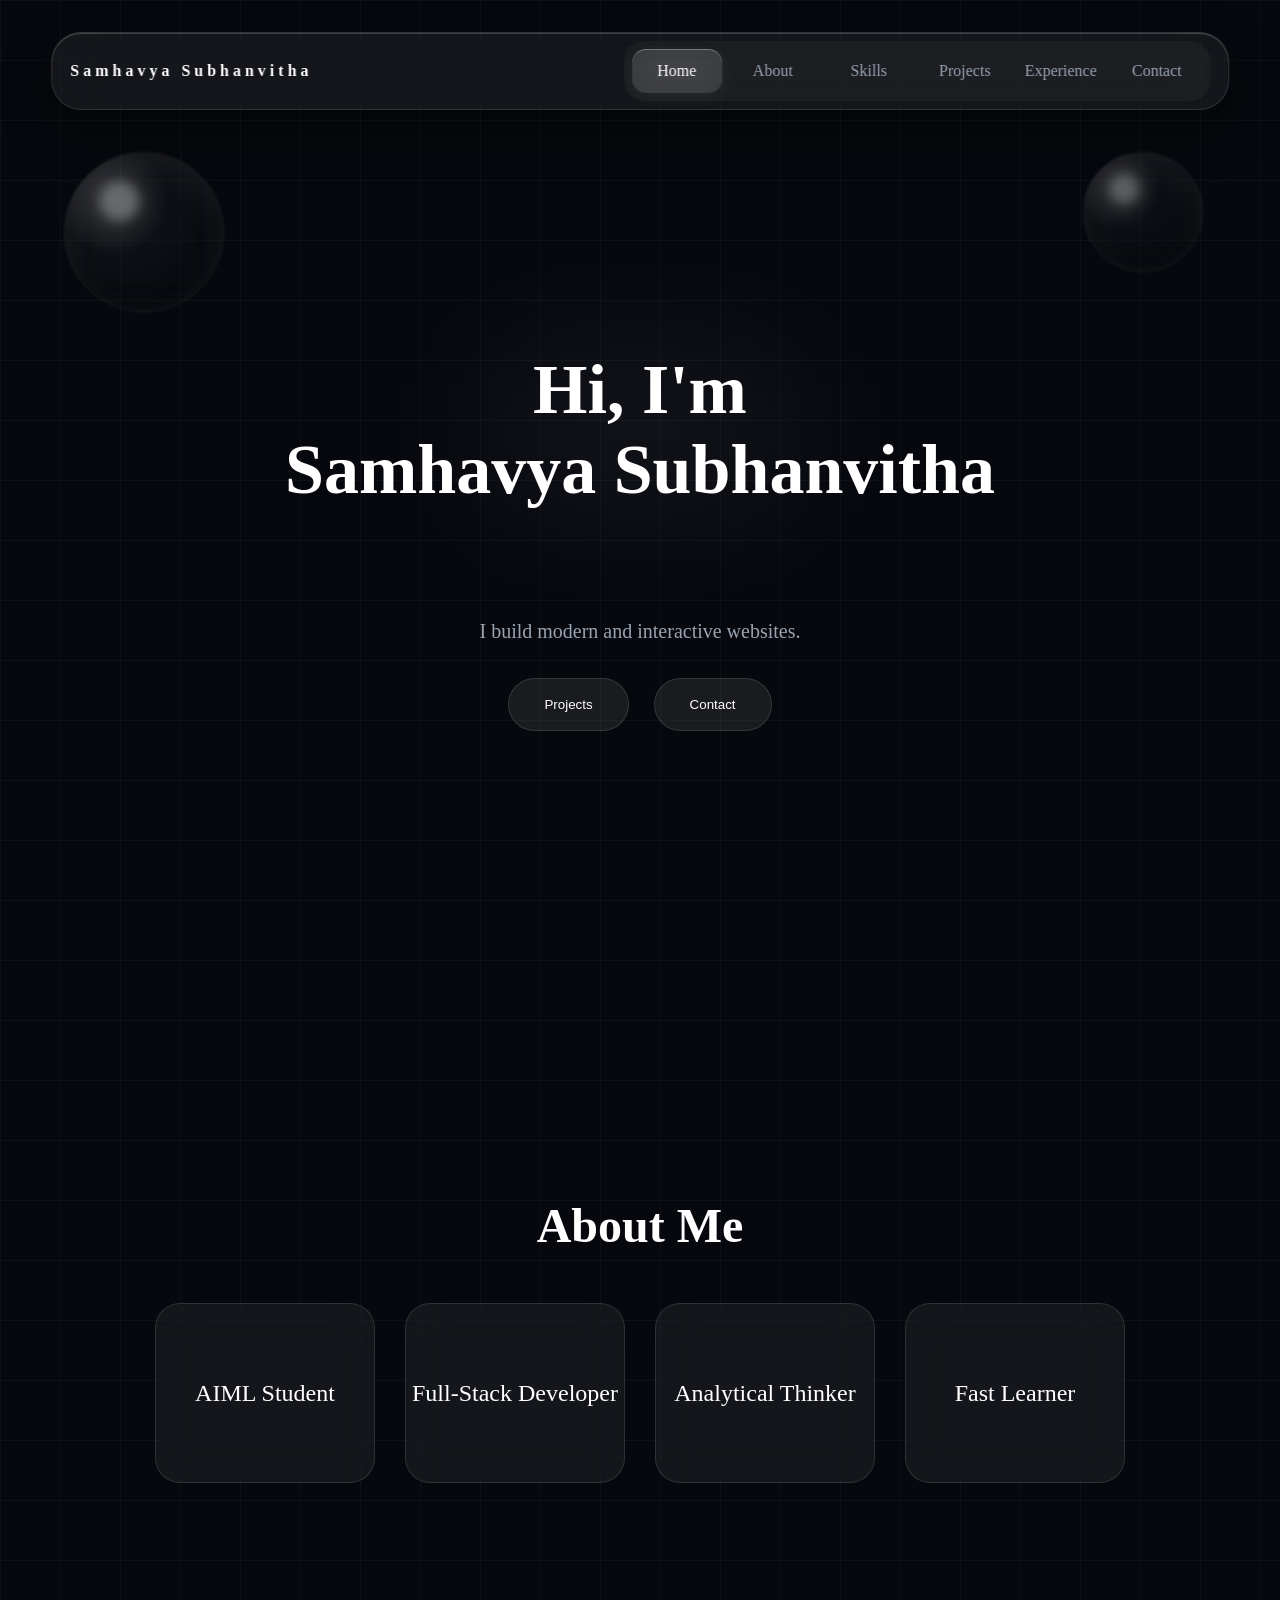
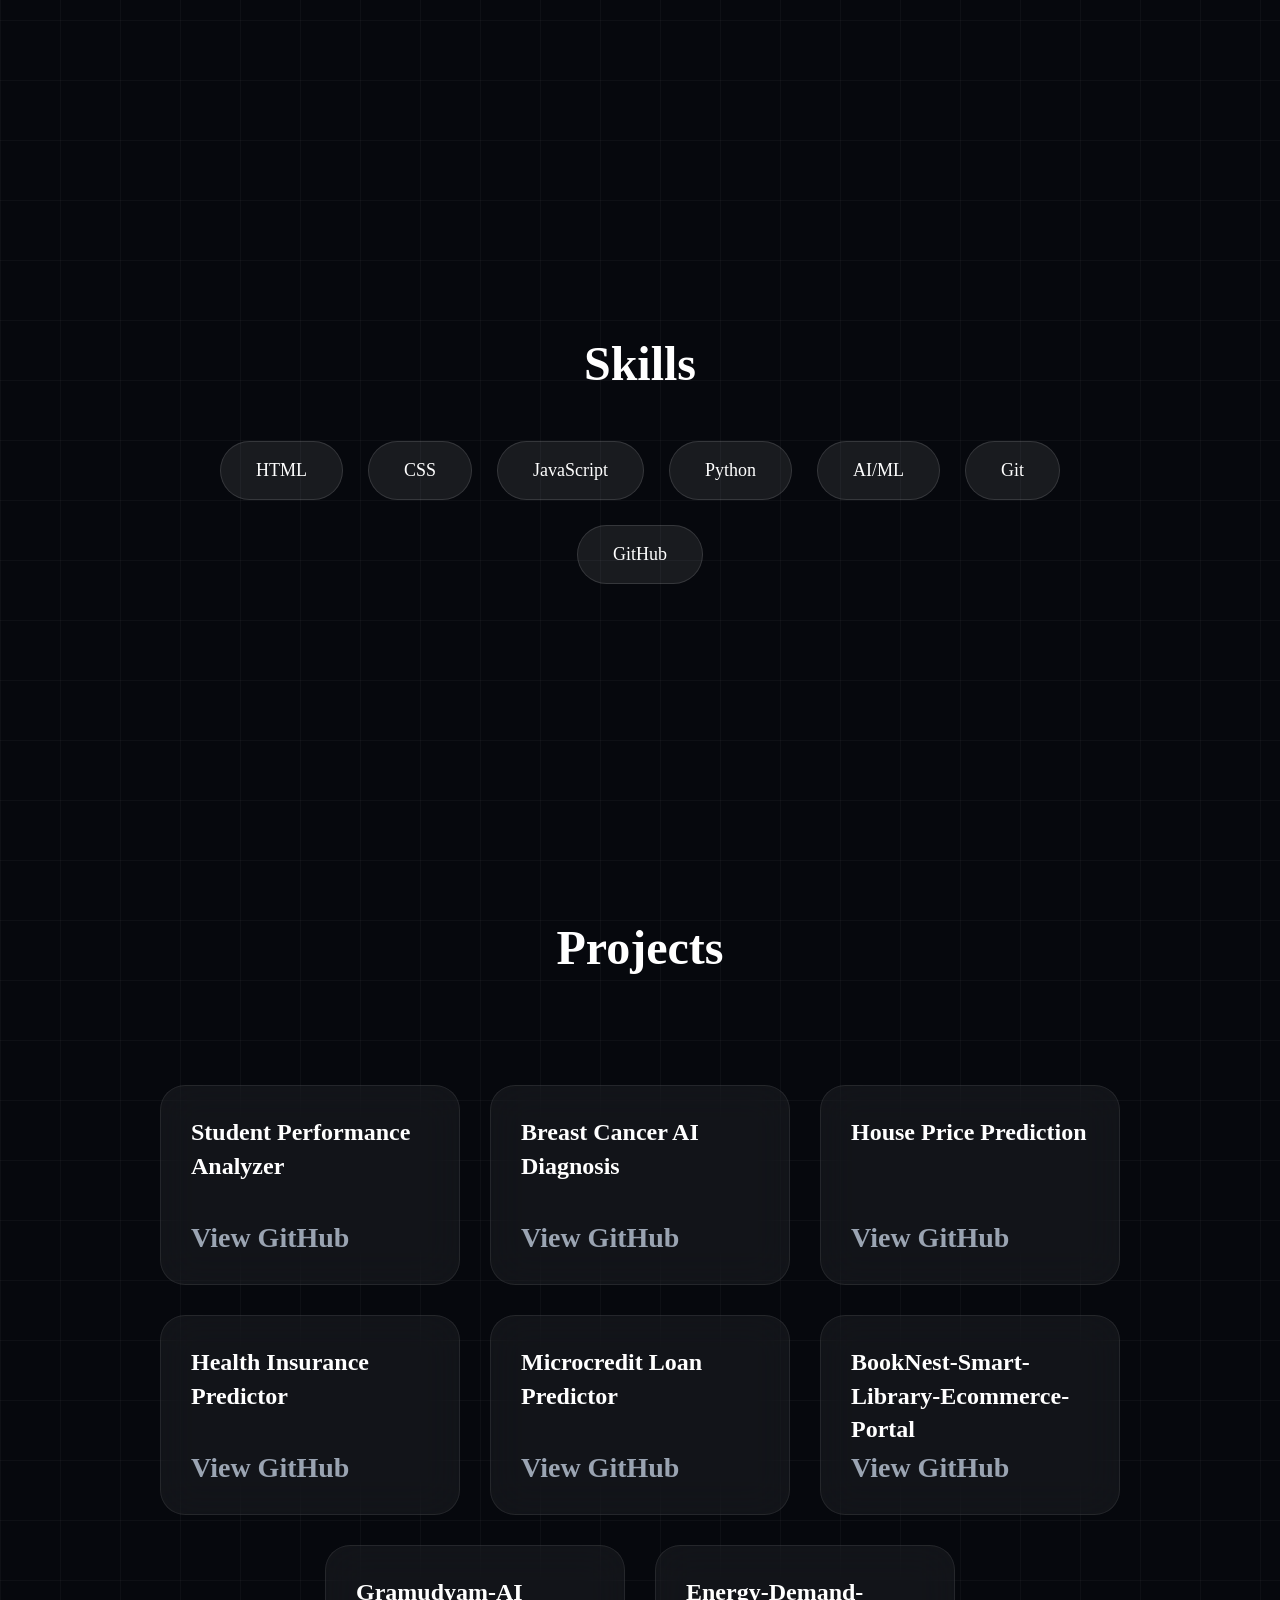
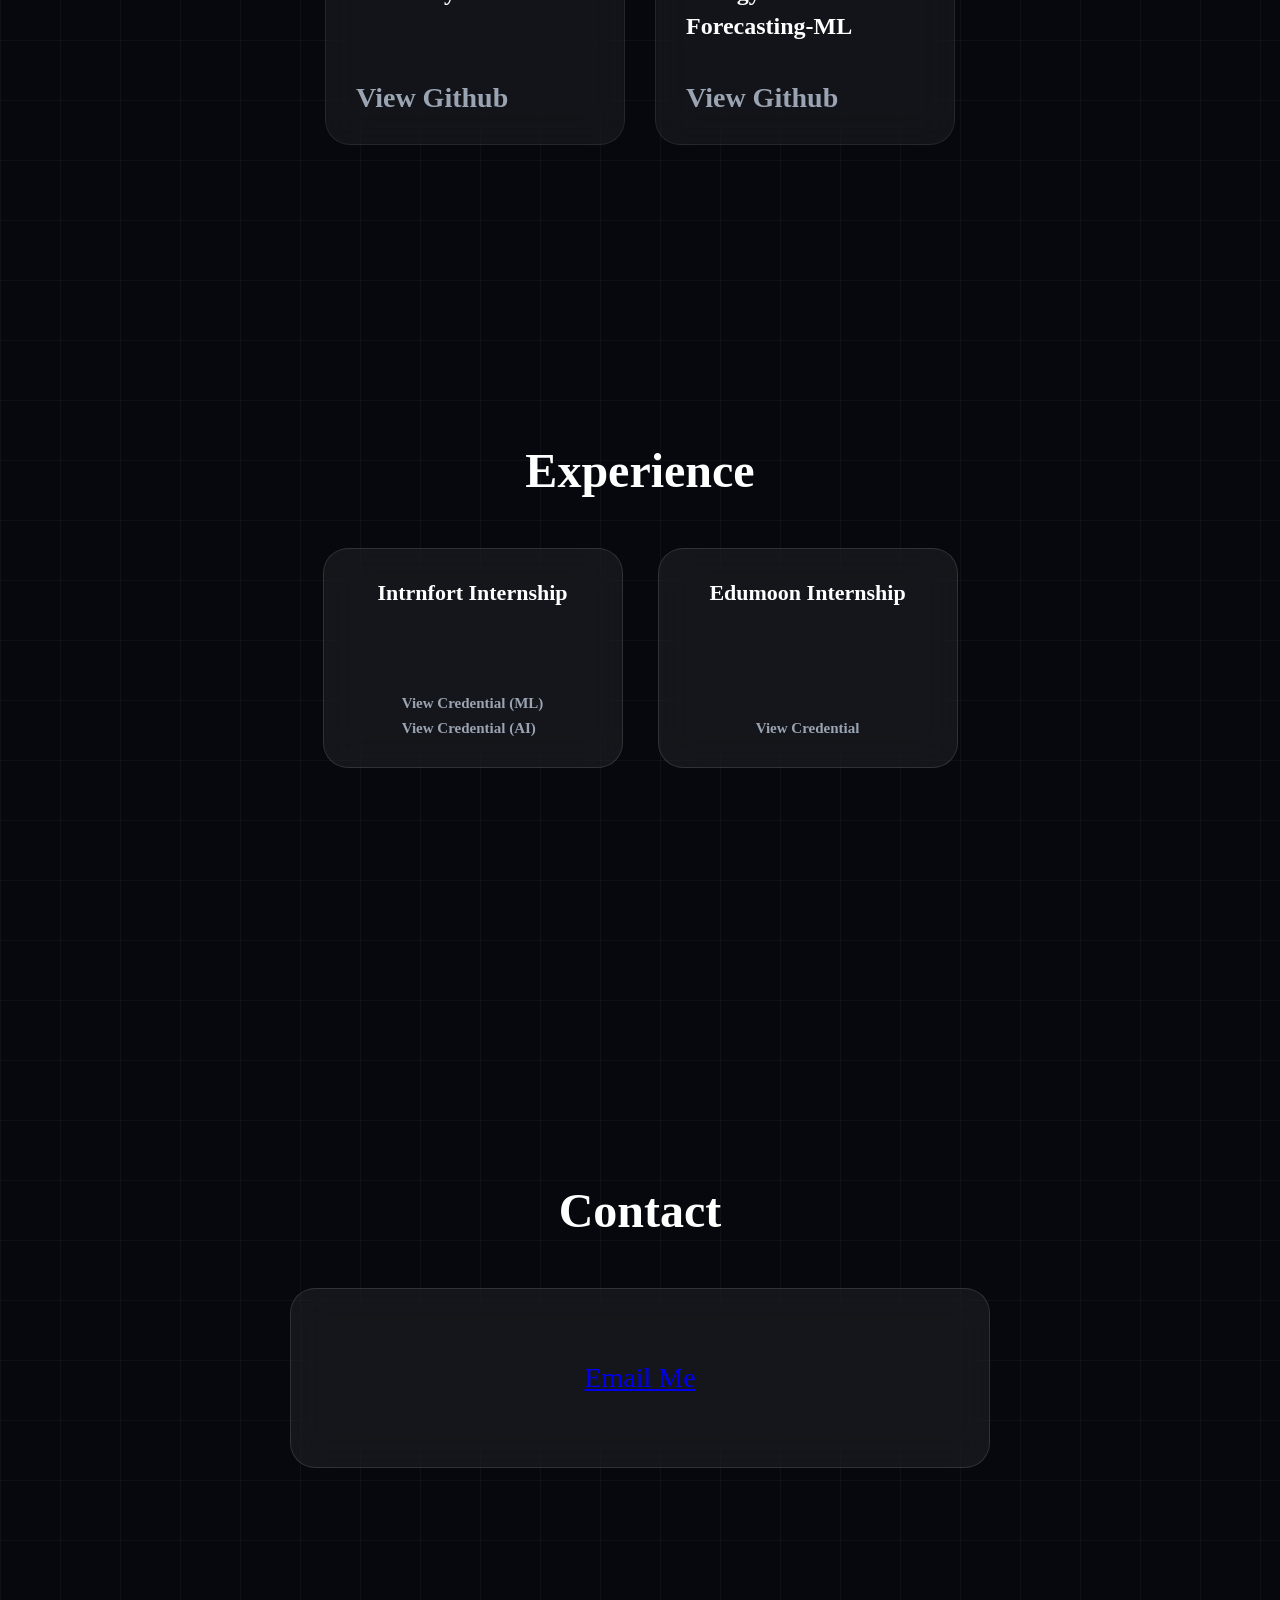
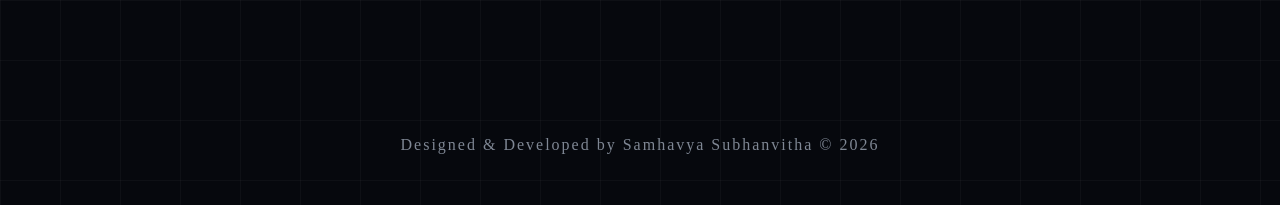
==== commit a9da31cb: "Update index.html" ====
--- a/index.html
+++ b/index.html
@@ -175,12 +175,16 @@
         <div class="experience-container">
           <div class="glass-item exp-card">
             <h3>Intrnfort Internship</h3>
-            <a href="pics/Machine_Learning-Samhavya_Subhanvitha.pdf" target="_blank">View Credential (ML)</a>
-            <a href="pics/Artificial_Intelligence_with_Microsoft-Samhavya_Subhanvitha.pdf" target="_blank">View Credential (AI)</a>
+            <div style="display: flex; flex-direction: column; gap: 8px; margin-top: 10px;">
+              <a href="pics/Machine_Learning-Samhavya_Subhanvitha.pdf" target="_blank">View Credential (ML)</a>
+              <a href="pics/Artificial_Intelligence_with_Microsoft-Samhavya_Subhanvitha.pdf" target="_blank">View Credential (AI)</a>
+            </div>
           </div>
           <div class="glass-item exp-card">
             <h3>Edumoon Internship</h3>
-            <a href="pics/Narla_Samhavya_Subhanvitha_Internship_Certificate-1.png" target="_blank">View Credential</a>
+            <div style="display: flex; flex-direction: column; gap: 8px; margin-top: 10px;">
+              <a href="pics/Narla_Samhavya_Subhanvitha_Internship_Certificate-1.png" target="_blank">View Credential</a>
+            </div>
           </div>
         </div>
       </section>
@@ -202,7 +206,7 @@
           </p>
         </footer>
     </main>
-    <script src="be/auth.js">
+    <script src="auth.js">
     </script>
   </body>
 
--- a/style.css
+++ b/style.css
@@ -386,13 +386,29 @@
   gap:35px;
   justify-content:center;
 }
-.exp-card {
-  width:280px;
-  height:180px;
-  display:flex;
-  justify-content:center;
+.glass-item.exp-card {
+  width:300px;
+  height:220px;
+  padding: 30px;
+  display:flex;
+  flex-direction: column;
+  justify-content:space-between;
   align-items:center;
   font-size:24px;
+  color:white;
+}
+.glass-item.exp-card h3{
+  font-size:22px;
+  color:white;
+  line-height:1.3;
+}
+.glass-item.exp-card a{
+  text-decoration:none;
+  color:#9aa4b2;
+  font-weight:600;
+  font-size: 15px;
+}
+.glass-item.exp-card a:hover{
   color:white;
 }
 .contact-card {
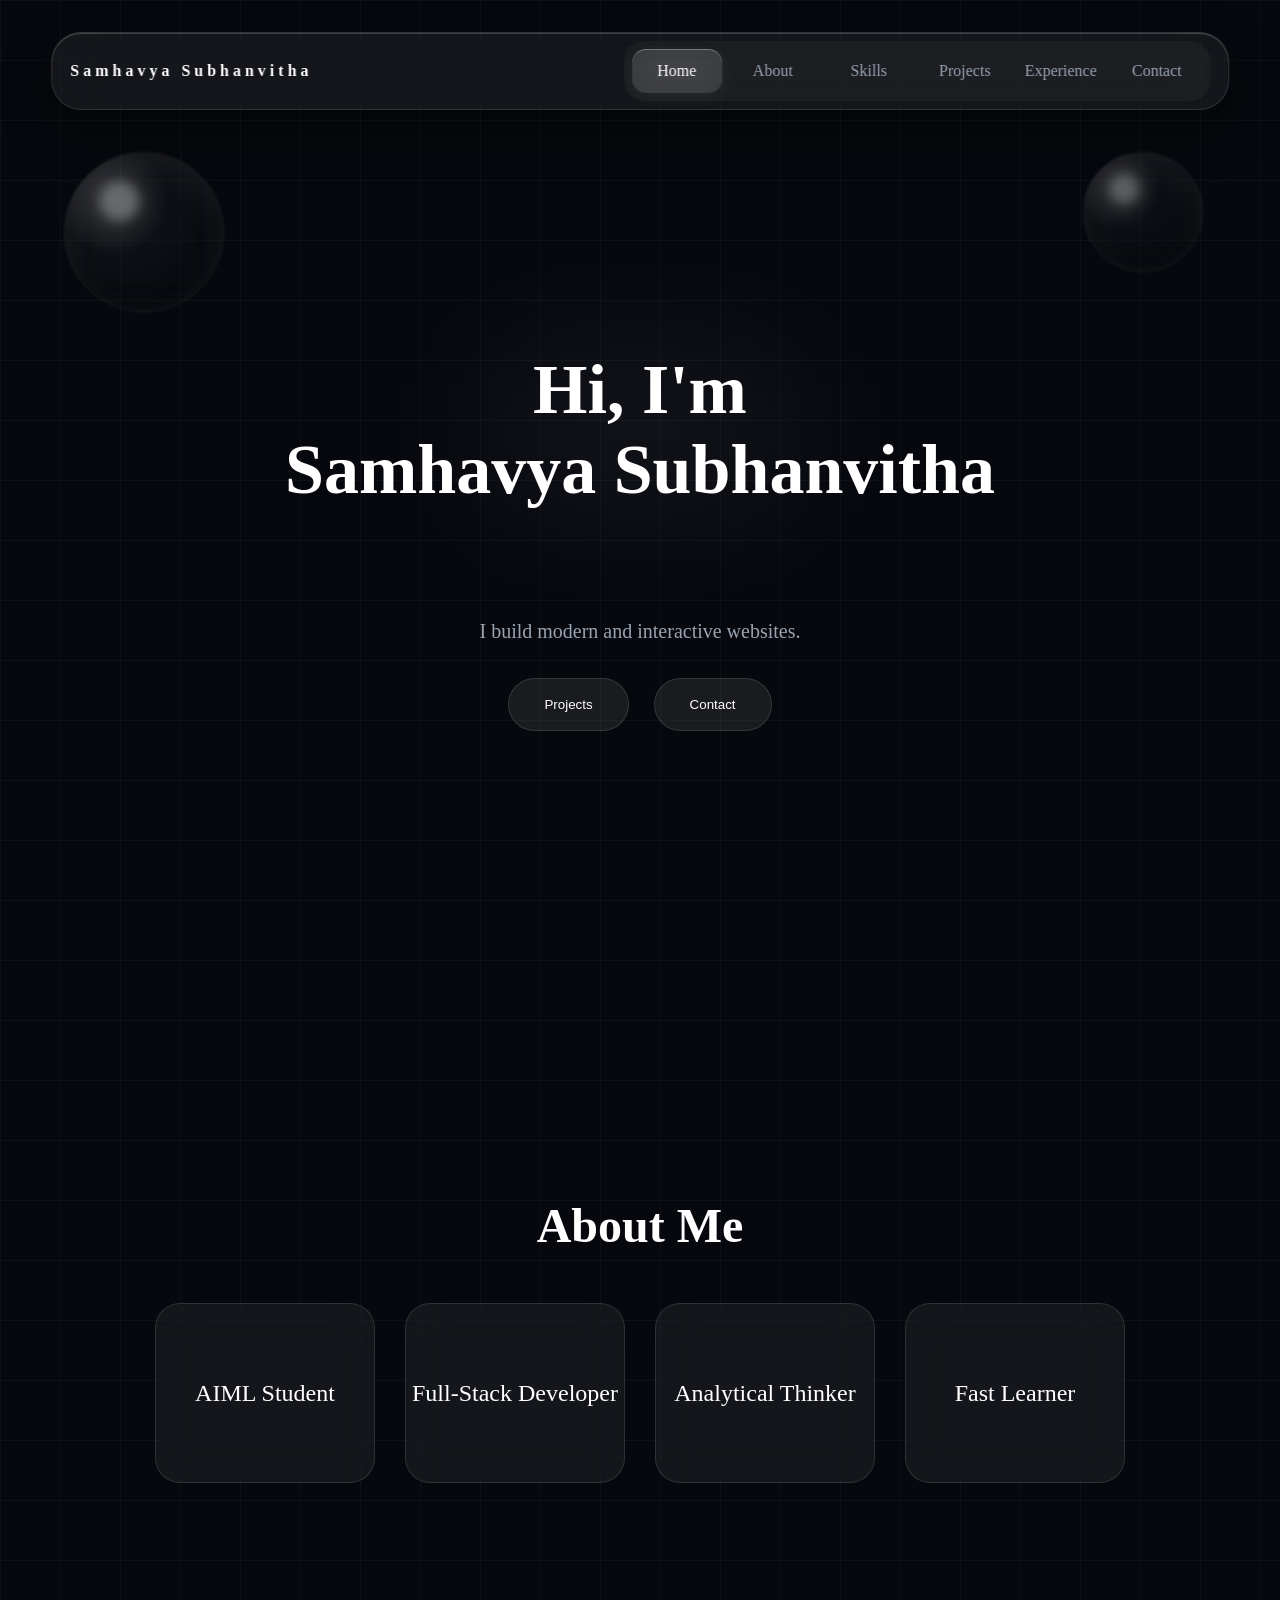
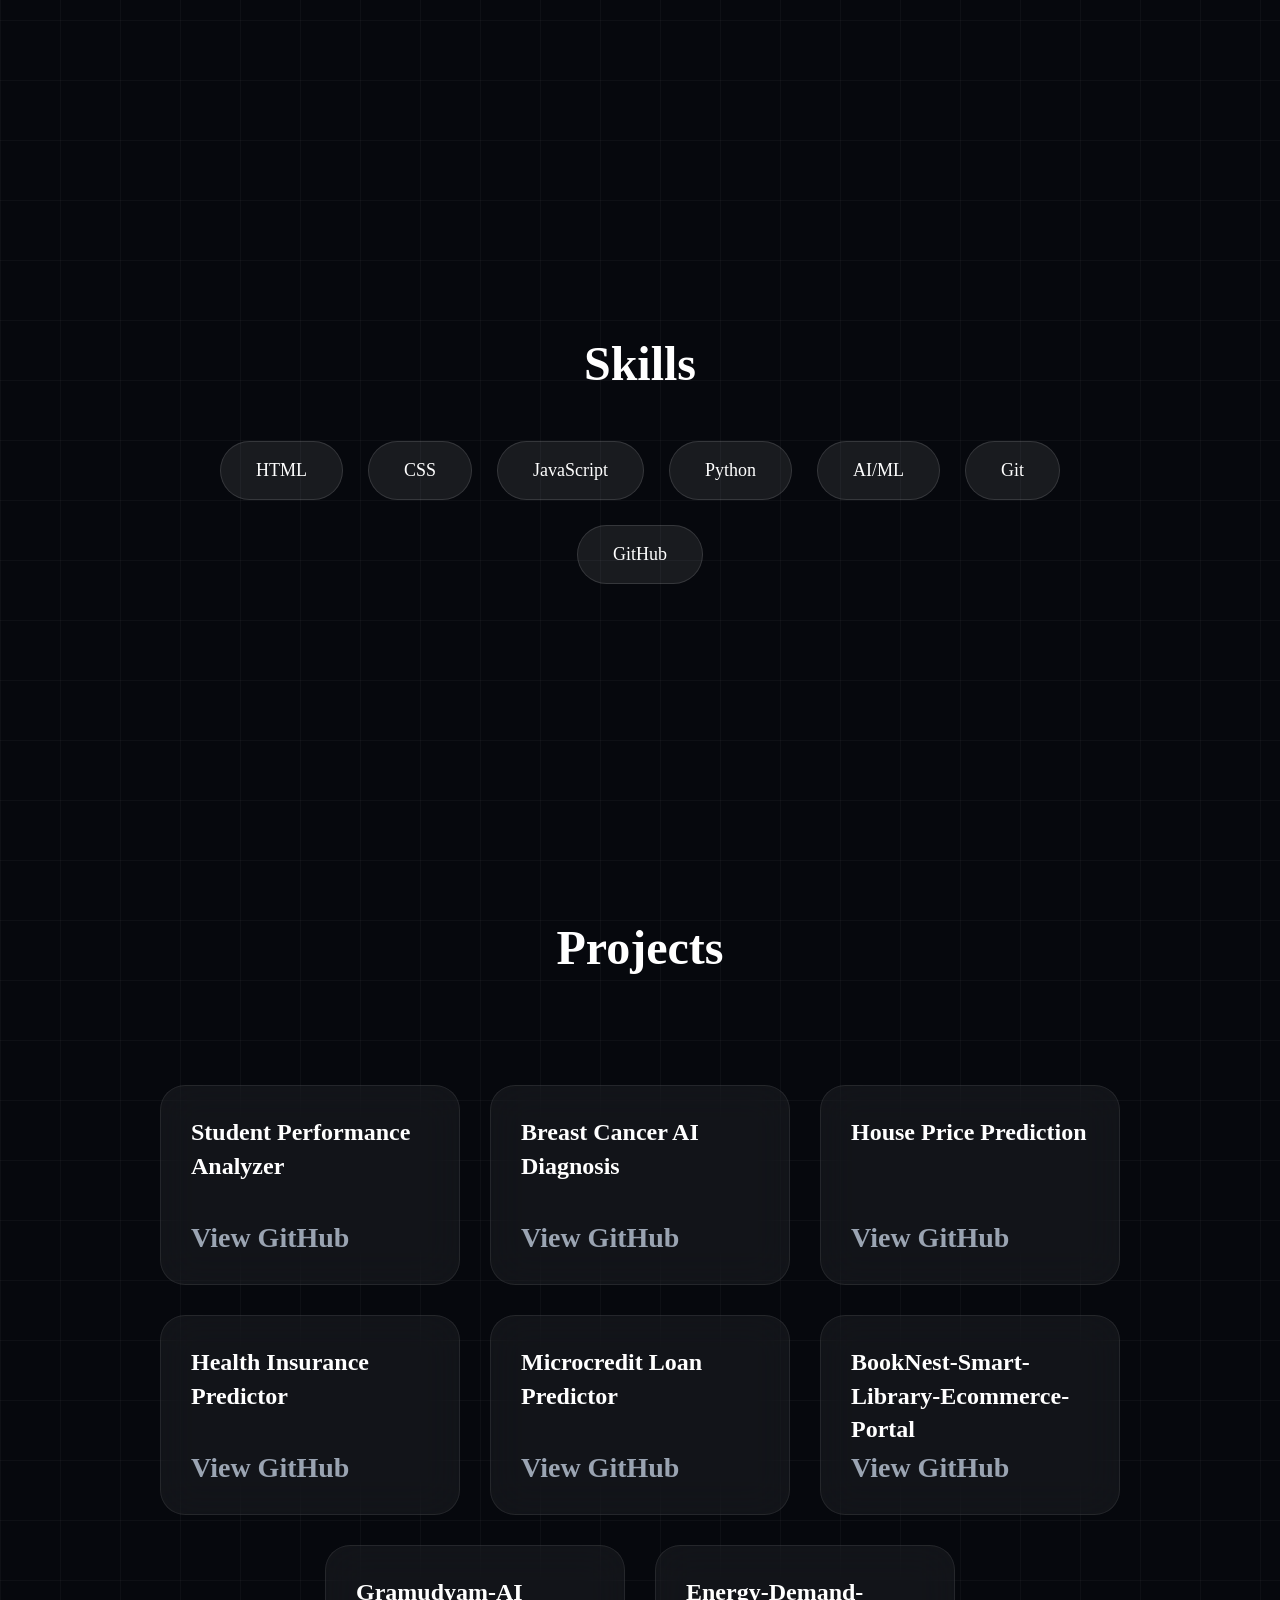
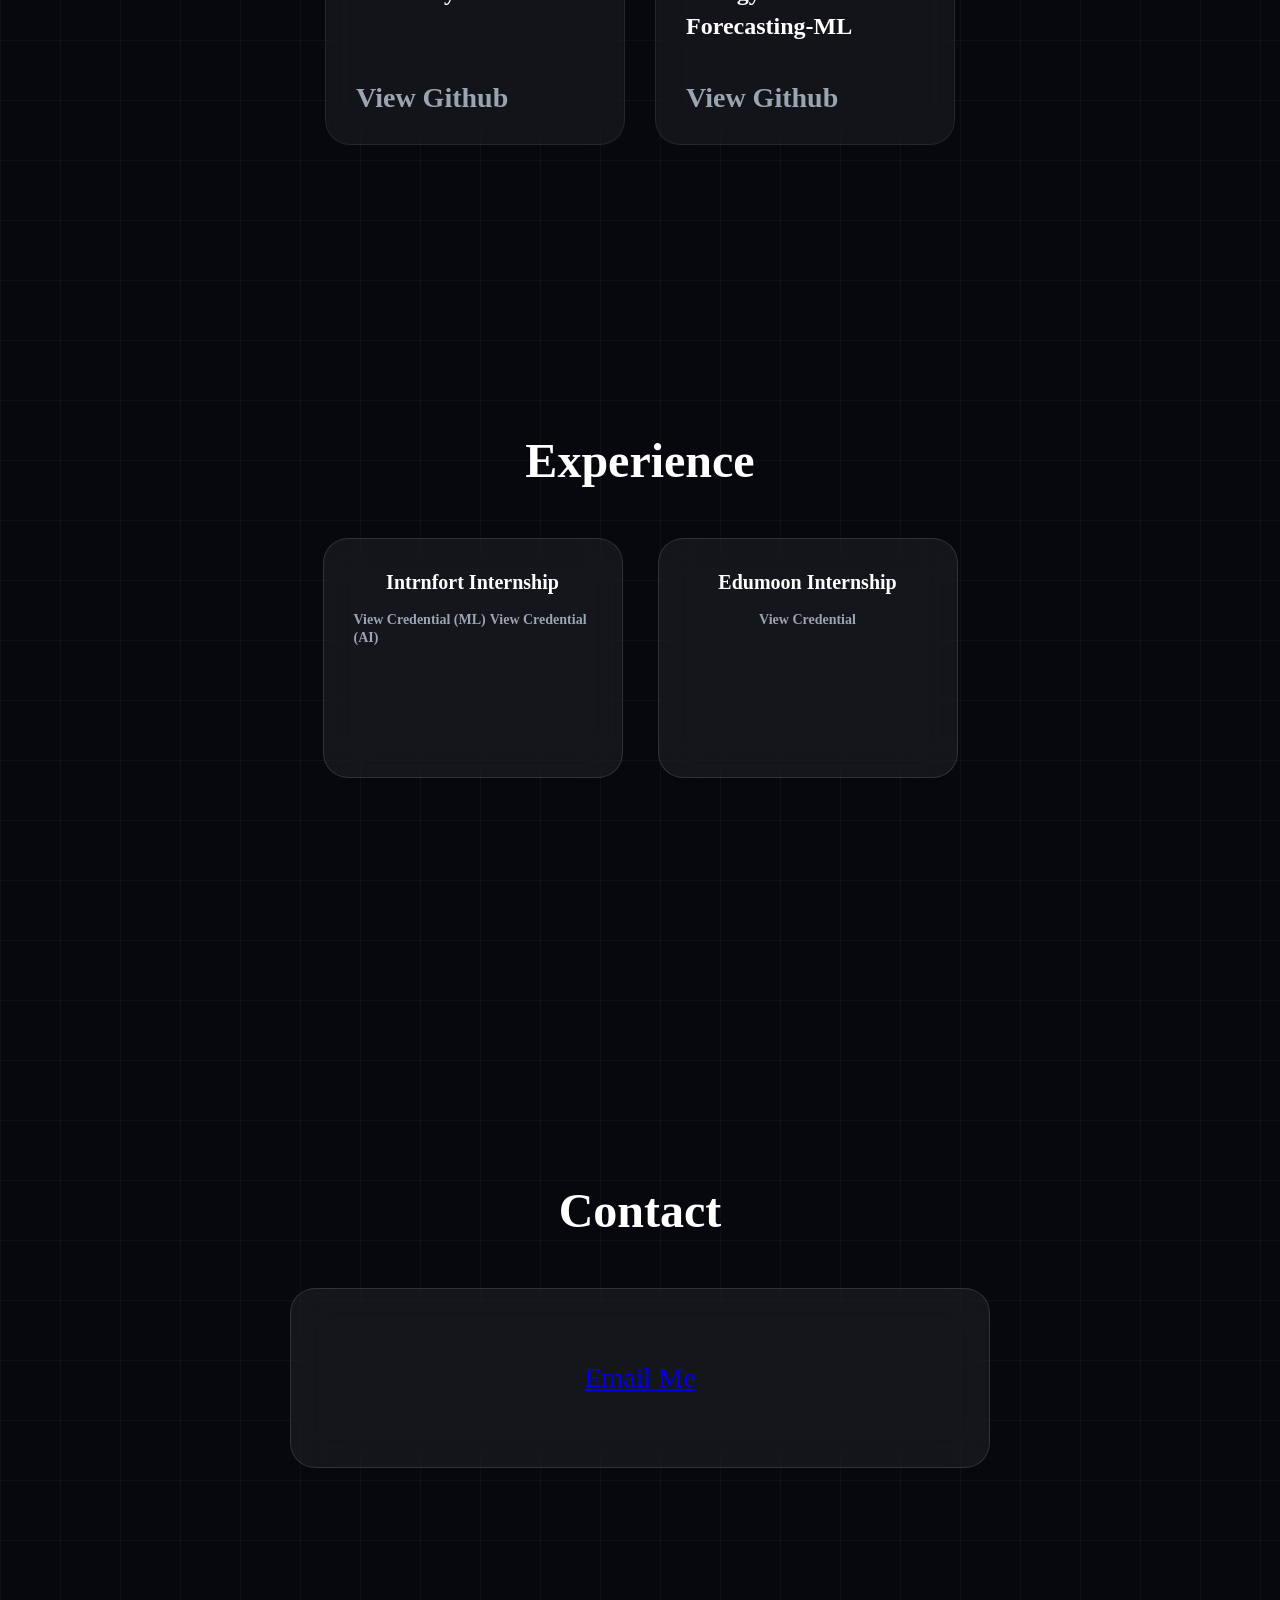
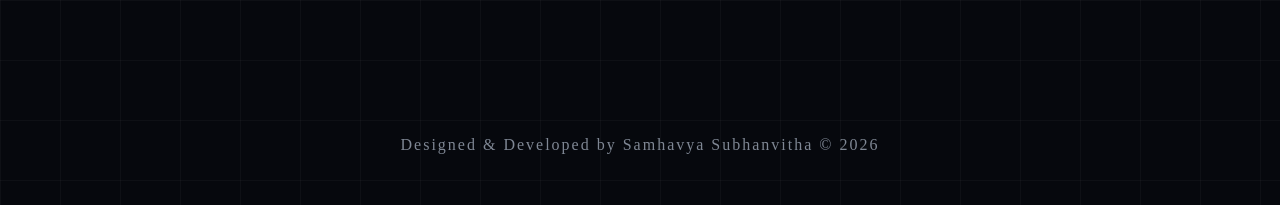
==== commit dd710ed5: "Update index.html" ====
--- a/index.html
+++ b/index.html
@@ -175,14 +175,14 @@
         <div class="experience-container">
           <div class="glass-item exp-card">
             <h3>Intrnfort Internship</h3>
-            <div style="display: flex; flex-direction: column; gap: 8px; margin-top: 10px;">
+            <div class="exp-links">
               <a href="pics/Machine_Learning-Samhavya_Subhanvitha.pdf" target="_blank">View Credential (ML)</a>
               <a href="pics/Artificial_Intelligence_with_Microsoft-Samhavya_Subhanvitha.pdf" target="_blank">View Credential (AI)</a>
             </div>
           </div>
           <div class="glass-item exp-card">
             <h3>Edumoon Internship</h3>
-            <div style="display: flex; flex-direction: column; gap: 8px; margin-top: 10px;">
+            <div class="exp-links">
               <a href="pics/Narla_Samhavya_Subhanvitha_Internship_Certificate-1.png" target="_blank">View Credential</a>
             </div>
           </div>
--- a/style.css
+++ b/style.css
@@ -388,17 +388,17 @@
 }
 .glass-item.exp-card {
   width:300px;
-  height:220px;
+  height:240px;
   padding: 30px;
   display:flex;
   flex-direction: column;
-  justify-content:space-between;
-  align-items:center;
-  font-size:24px;
+  justify-content:flex-start;
+  align-items:center;
+  gap:15px;
   color:white;
 }
 .glass-item.exp-card h3{
-  font-size:22px;
+  font-size:20px;
   color:white;
   line-height:1.3;
 }
@@ -406,7 +406,7 @@
   text-decoration:none;
   color:#9aa4b2;
   font-weight:600;
-  font-size: 15px;
+  font-size: 14px;
 }
 .glass-item.exp-card a:hover{
   color:white;
